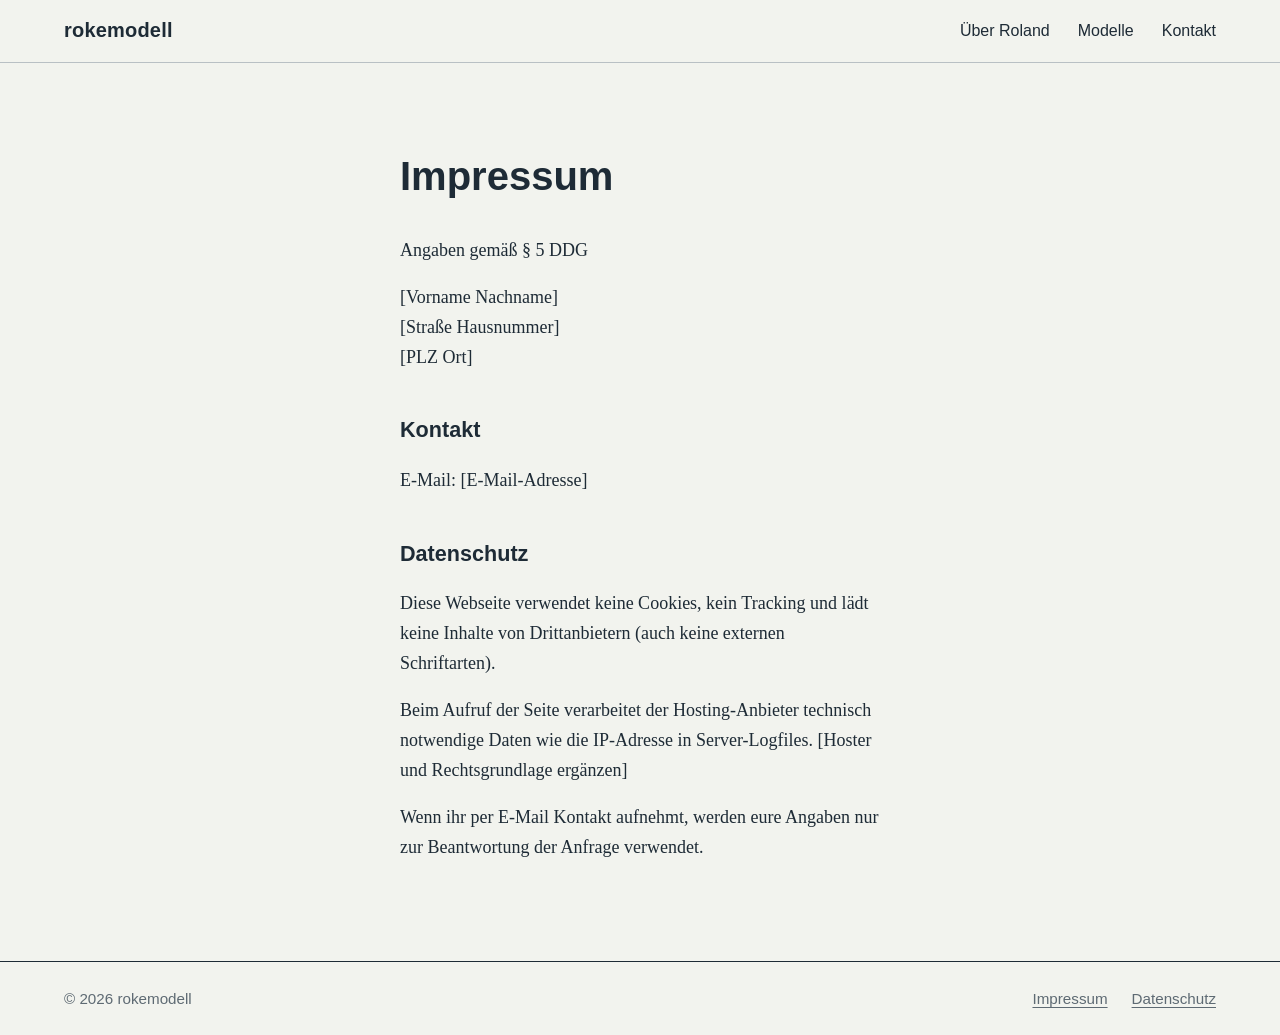
==== impressum.html @ 1d59c08f "Inhalte: Startseite mit Bauplan-Zeichnung, Über Roland, Modelle, Kontakt; Impressum/Datenschutz-Gerü" ====
<!DOCTYPE html>
<html lang="de" class="no-js">
<head>
  <meta charset="utf-8">
  <meta name="viewport" content="width=device-width, initial-scale=1">
  <title>Impressum und Datenschutz – rokemodell</title>
  <meta name="robots" content="noindex">
  <link rel="stylesheet" href="css/style.css">
  <script src="js/main.js" defer></script>
</head>
<body>

  <header class="kopf">
    <a class="wortmarke" href="index.html">rokemodell</a>
    <button class="menue-schalter" type="button" aria-expanded="false" aria-controls="navigation">Menü</button>
    <nav id="navigation" class="navigation" aria-label="Hauptnavigation">
      <a href="index.html#roland">Über Roland</a>
      <a href="index.html#modelle">Modelle</a>
      <a href="index.html#kontakt">Kontakt</a>
    </nav>
  </header>

  <main class="unterseite">
    <h1>Impressum</h1>
    <!-- TODO: Angaben nach § 5 DDG vollständig eintragen und rechtlich prüfen lassen -->
    <p>Angaben gemäß § 5 DDG</p>
    <p>
      [Vorname Nachname]<br>
      [Straße Hausnummer]<br>
      [PLZ Ort]
    </p>
    <h2>Kontakt</h2>
    <p>E-Mail: [E-Mail-Adresse]</p>

    <h2 id="datenschutz">Datenschutz</h2>
    <!-- TODO: Datenschutzerklärung an den tatsächlichen Hoster anpassen und prüfen lassen -->
    <p>Diese Webseite verwendet keine Cookies, kein Tracking und lädt keine Inhalte von Drittanbietern (auch keine externen Schriftarten).</p>
    <p>Beim Aufruf der Seite verarbeitet der Hosting-Anbieter technisch notwendige Daten wie die IP-Adresse in Server-Logfiles. [Hoster und Rechtsgrundlage ergänzen]</p>
    <p>Wenn ihr per E-Mail Kontakt aufnehmt, werden eure Angaben nur zur Beantwortung der Anfrage verwendet.</p>
  </main>

  <footer class="fuss">
    <p>© <span data-jahr>2026</span> rokemodell</p>
    <nav aria-label="Rechtliches">
      <a href="impressum.html">Impressum</a>
      <a href="impressum.html#datenschutz">Datenschutz</a>
    </nav>
  </footer>

</body>
</html>
---- css/style.css ----
/* rokemodell – Bauplan-Stil
   Farben: Planpapier, Tusche, Bleistift, Hilfslinie, Lichtpaus-Violett
   Schriften: nur Systemschriften, keine externen Dienste (DSGVO) */

:root {
  --papier: #f2f3ee;
  --tusche: #1e2b36;
  --bleistift: #5e6a73;
  --hilfslinie: #b9c0c4;
  --lichtpause: #3d3f8f;

  --schrift-technik: "Bahnschrift", "DIN Alternate", "D-DIN", "Arial Narrow", "Roboto Condensed", sans-serif;
  --schrift-text: "Charter", "Bitstream Charter", "Iowan Old Style", "Sitka Text", Cambria, Georgia, serif;

  --rand: clamp(1.25rem, 5vw, 4rem);
  --spalte: 38rem;
}

*, *::before, *::after { box-sizing: border-box; }

html { scroll-behavior: smooth; scroll-padding-top: 4.5rem; }

body {
  margin: 0;
  background: var(--papier);
  color: var(--tusche);
  font-family: var(--schrift-text);
  font-size: 1.125rem;
  line-height: 1.65;
}

a { color: var(--lichtpause); text-underline-offset: 0.2em; }
a:focus-visible, button:focus-visible {
  outline: 2px solid var(--lichtpause);
  outline-offset: 3px;
}

h1, h2, h3, .wortmarke, .navigation, .daten, figcaption, .knopf, .fuss, .menue-schalter {
  font-family: var(--schrift-technik);
}

/* Kopfzeile */
.kopf {
  position: sticky;
  top: 0;
  z-index: 10;
  display: flex;
  align-items: center;
  justify-content: space-between;
  gap: 1rem;
  padding: 0.9rem var(--rand);
  background: var(--papier);
  border-bottom: 1px solid var(--hilfslinie);
}
.wortmarke {
  color: var(--tusche);
  text-decoration: none;
  font-size: 1.25rem;
  font-weight: 700;
  letter-spacing: 0.01em;
}
.navigation { display: flex; gap: 1.75rem; }
.navigation a { color: var(--tusche); text-decoration: none; font-size: 1rem; }
.navigation a:hover { color: var(--lichtpause); text-decoration: underline; }
.menue-schalter {
  display: none;
  font: inherit;
  font-family: var(--schrift-technik);
  font-size: 1rem;
  background: none;
  color: var(--tusche);
  border: 1px solid var(--tusche);
  padding: 0.3rem 0.8rem;
  cursor: pointer;
}

/* Bauplan-Hero */
.plan {
  padding: clamp(2rem, 6vw, 5rem) var(--rand) clamp(3rem, 7vw, 6rem);
  background-image:
    linear-gradient(rgba(94, 106, 115, 0.14) 1px, transparent 1px),
    linear-gradient(90deg, rgba(94, 106, 115, 0.14) 1px, transparent 1px);
  background-size: 40px 40px;
  background-position: -1px -1px;
  background-color: var(--papier);
  border-bottom: 1px solid var(--hilfslinie);
}
.plan-zeichnung { margin: 0 auto; max-width: 72rem; }
.plan-zeichnung svg { display: block; width: 100%; height: auto; overflow: visible; }
.plan-zeichnung figcaption {
  margin-top: 0.5rem;
  text-align: right;
  font-size: 0.875rem;
  color: var(--bleistift);
}

.modell path, .modell ellipse, .modell line {
  fill: none;
  stroke: var(--tusche);
  stroke-width: 2;
  stroke-linejoin: round;
}
.modell .fein { stroke-width: 1; }
.mittellinie { stroke: var(--bleistift); stroke-width: 1; stroke-dasharray: 18 5 3 5; }
.masslinie line { stroke: var(--lichtpause); stroke-width: 1.25; }
.masslinie .pfeil { fill: var(--lichtpause); }
.masslinie text {
  fill: var(--lichtpause);
  font-family: var(--schrift-technik);
  font-size: 18px;
}

.plan-text { max-width: 72rem; margin: clamp(2rem, 5vw, 3.5rem) auto 0; }
.plan-text h1 {
  max-width: 22ch;
  margin: 0 0 1rem;
  font-size: clamp(2rem, 5.2vw, 4rem);
  font-weight: 600;
  line-height: 1.08;
  letter-spacing: -0.01em;
}
.plan-text p { max-width: var(--spalte); margin: 0; color: var(--bleistift); font-size: 1.2rem; }

/* Einmalige Zeichen-Animation beim Laden */
.js .zeichnen { stroke-dasharray: 1; stroke-dashoffset: 1; }
.js .mittellinie.zeichnen { stroke-dasharray: 18 5 3 5; stroke-dashoffset: 0; opacity: 0; }
.js .masslinie text, .js .masslinie .pfeil { opacity: 0; }
.js .plan.gezeichnet .zeichnen { animation: zeichnen 1.6s ease-in-out forwards; }
.js .plan.gezeichnet .masslinie .zeichnen { animation-delay: 1.4s; animation-duration: 0.8s; }
.js .plan.gezeichnet .mittellinie.zeichnen { animation: einblenden 0.6s ease 1.2s forwards; }
.js .plan.gezeichnet .masslinie text,
.js .plan.gezeichnet .masslinie .pfeil { animation: einblenden 0.5s ease 2.1s forwards; }

@keyframes zeichnen { to { stroke-dashoffset: 0; } }
@keyframes einblenden { to { opacity: 1; } }

@media (prefers-reduced-motion: reduce) {
  html { scroll-behavior: auto; }
  .js .zeichnen { stroke-dasharray: none; stroke-dashoffset: 0; }
  .js .mittellinie.zeichnen { stroke-dasharray: 18 5 3 5; opacity: 1; }
  .js .masslinie text, .js .masslinie .pfeil { opacity: 1; }
  .js .plan.gezeichnet * { animation: none !important; }
}

/* Abschnitte */
.abschnitt {
  display: grid;
  grid-template-columns: minmax(10rem, 1fr) minmax(0, 2.4fr);
  gap: 1rem clamp(2rem, 5vw, 5rem);
  max-width: 72rem;
  margin: 0 auto;
  padding: clamp(3rem, 8vw, 6rem) var(--rand);
  border-bottom: 1px solid var(--hilfslinie);
}
.abschnitt:last-of-type { border-bottom: 0; }
.abschnitt h2 {
  margin: 0;
  font-size: clamp(1.5rem, 2.6vw, 2rem);
  font-weight: 600;
  line-height: 1.2;
}
.fliesstext { max-width: var(--spalte); }
.fliesstext p:first-child { margin-top: 0; }

/* Modelle als Stückliste, nicht als Kacheln */
.modelle { row-gap: 0; }
.modelle h2 { grid-row: span 3; }
.modell-eintrag {
  grid-column: 2;
  padding: 1.75rem 0;
  border-top: 1px solid var(--tusche);
}
.modell-eintrag:first-of-type { padding-top: 0; border-top: 0; }
.modell-eintrag h3 { margin: 0 0 0.35rem; font-size: 1.5rem; font-weight: 600; }
.modell-eintrag > p { margin: 0 0 1rem; max-width: var(--spalte); }
.daten {
  display: grid;
  grid-template-columns: repeat(3, minmax(0, 1fr));
  gap: 0.75rem 1.5rem;
  margin: 0;
  font-size: 1rem;
}
.daten dt { color: var(--bleistift); font-size: 0.875rem; }
.daten dd { margin: 0; }
.daten .offen { color: var(--bleistift); font-style: italic; }

/* Kontakt */
.knopf {
  display: inline-block;
  padding: 0.7rem 1.3rem;
  background: var(--lichtpause);
  color: var(--papier);
  text-decoration: none;
  font-size: 1.05rem;
}
.knopf:hover { background: var(--tusche); }
.knopf[aria-disabled="true"] { background: var(--bleistift); cursor: default; }

/* Fußzeile */
.fuss {
  display: flex;
  flex-wrap: wrap;
  justify-content: space-between;
  gap: 1rem;
  padding: 1.5rem var(--rand);
  border-top: 1px solid var(--tusche);
  font-size: 0.95rem;
  color: var(--bleistift);
}
.fuss p { margin: 0; }
.fuss nav { display: flex; gap: 1.5rem; }
.fuss a { color: var(--bleistift); }

/* Unterseiten (Impressum) */
.unterseite { max-width: var(--spalte); margin: 0 auto; padding: clamp(2.5rem, 7vw, 5rem) var(--rand); }
.unterseite h1 { font-size: clamp(1.75rem, 4vw, 2.5rem); font-weight: 600; margin-top: 0; }
.unterseite h2 { font-size: 1.35rem; font-weight: 600; margin-top: 2.5rem; }

/* Mobil */
@media (max-width: 720px) {
  .menue-schalter { display: block; }
  .navigation {
    display: none;
    position: absolute;
    top: 100%;
    left: 0;
    right: 0;
    flex-direction: column;
    gap: 0;
    background: var(--papier);
    border-bottom: 1px solid var(--hilfslinie);
  }
  .navigation.offen { display: flex; }
  .navigation a { padding: 0.9rem var(--rand); border-top: 1px solid var(--hilfslinie); }
  .no-js .navigation { display: flex; position: static; }

  .abschnitt { grid-template-columns: 1fr; }
  .modelle h2 { grid-row: auto; margin-bottom: 1.5rem; }
  .modell-eintrag { grid-column: 1; }
  .daten { grid-template-columns: 1fr 1fr; }
  .masslinie text { font-size: 32px; }
}
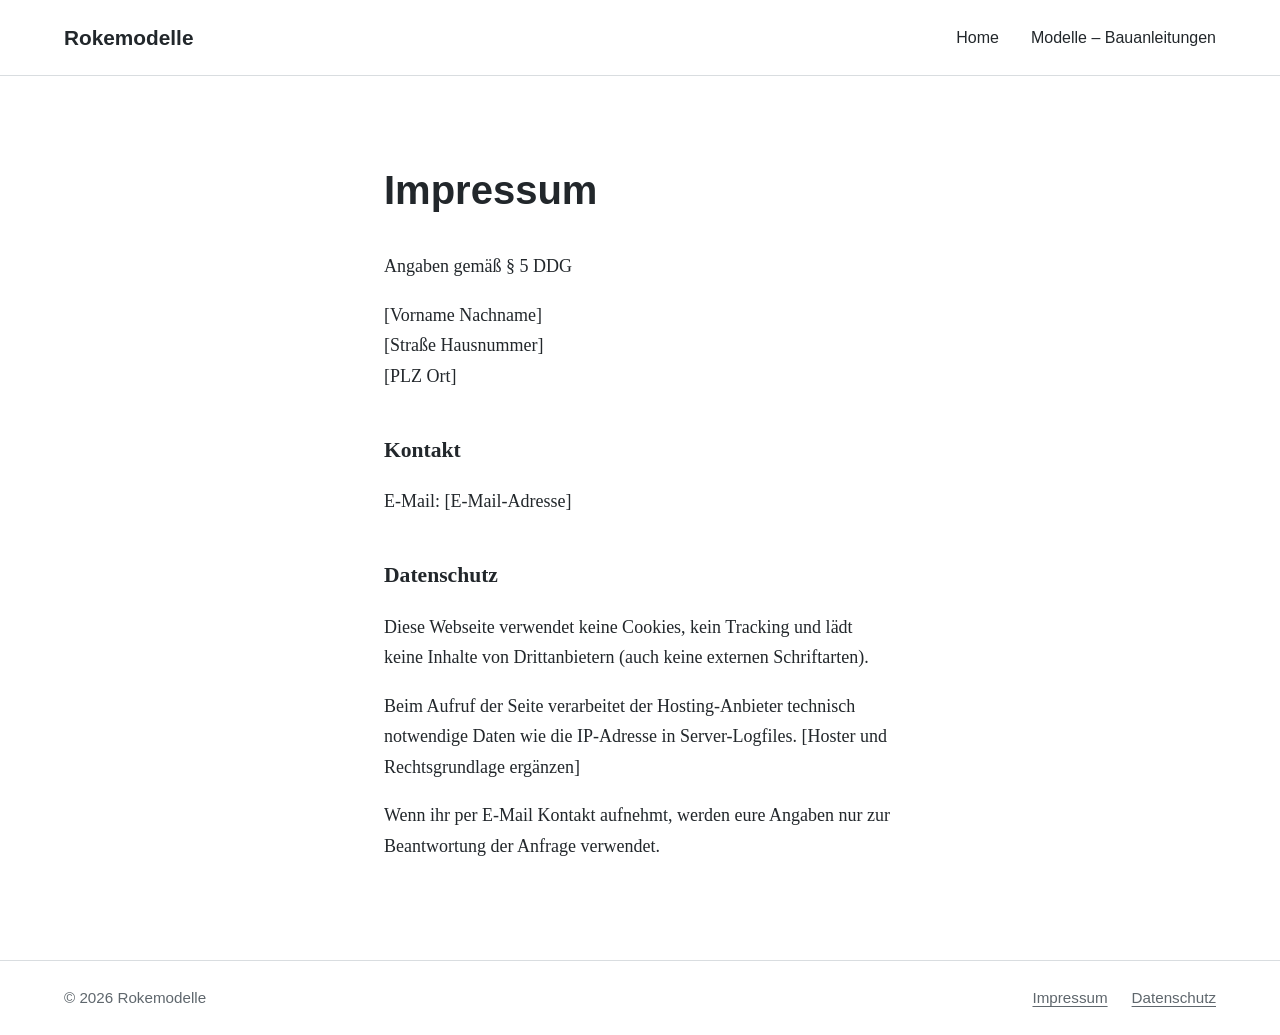
==== commit db1c79f8: "Startseite nach Vorlage rokemodell.de: Titelbild mit Roland Kern 1949–2023 und Brief von Claudi" ====
--- a/impressum.html
+++ b/impressum.html
@@ -3,24 +3,23 @@
 <head>
   <meta charset="utf-8">
   <meta name="viewport" content="width=device-width, initial-scale=1">
-  <title>Impressum und Datenschutz – rokemodell</title>
+  <title>Impressum und Datenschutz – Rokemodelle</title>
   <meta name="robots" content="noindex">
   <link rel="stylesheet" href="css/style.css">
   <script src="js/main.js" defer></script>
 </head>
-<body>
+<body class="unterseite">
 
   <header class="kopf">
-    <a class="wortmarke" href="index.html">rokemodell</a>
+    <a class="wortmarke" href="index.html">Rokemodelle</a>
     <button class="menue-schalter" type="button" aria-expanded="false" aria-controls="navigation">Menü</button>
     <nav id="navigation" class="navigation" aria-label="Hauptnavigation">
-      <a href="index.html#roland">Über Roland</a>
-      <a href="index.html#modelle">Modelle</a>
-      <a href="index.html#kontakt">Kontakt</a>
+      <a href="index.html">Home</a>
+      <a href="#">Modelle – Bauanleitungen</a>
     </nav>
   </header>
 
-  <main class="unterseite">
+  <main class="inhalt">
     <h1>Impressum</h1>
     <!-- TODO: Angaben nach § 5 DDG vollständig eintragen und rechtlich prüfen lassen -->
     <p>Angaben gemäß § 5 DDG</p>
@@ -40,7 +39,7 @@
   </main>
 
   <footer class="fuss">
-    <p>© <span data-jahr>2026</span> rokemodell</p>
+    <p>© <span data-jahr>2026</span> Rokemodelle</p>
     <nav aria-label="Rechtliches">
       <a href="impressum.html">Impressum</a>
       <a href="impressum.html#datenschutz">Datenschutz</a>
--- a/css/style.css
+++ b/css/style.css
@@ -1,242 +1,127 @@
-/* rokemodell – Bauplan-Stil
-   Farben: Planpapier, Tusche, Bleistift, Hilfslinie, Lichtpaus-Violett
-   Schriften: nur Systemschriften, keine externen Dienste (DSGVO) */
+/* Rokemodelle – Startseite
+   Nur Systemschriften, keine externen Dienste (DSGVO) */
 
 :root {
-  --papier: #f2f3ee;
-  --tusche: #1e2b36;
-  --bleistift: #5e6a73;
-  --hilfslinie: #b9c0c4;
-  --lichtpause: #3d3f8f;
+  --papier: #ffffff;
+  --text: #22272b;
+  --grau: #5f676d;
+  --linie: #d9dde0;
+  --akzent: #1f5f8b;
+  --nacht: #0e1a24;
 
-  --schrift-technik: "Bahnschrift", "DIN Alternate", "D-DIN", "Arial Narrow", "Roboto Condensed", sans-serif;
+  --schrift-titel: "Bahnschrift", "Segoe UI", "Helvetica Neue", Arial, sans-serif;
   --schrift-text: "Charter", "Bitstream Charter", "Iowan Old Style", "Sitka Text", Cambria, Georgia, serif;
 
   --rand: clamp(1.25rem, 5vw, 4rem);
-  --spalte: 38rem;
+  --spalte: 40rem;
 }
 
 *, *::before, *::after { box-sizing: border-box; }
 
-html { scroll-behavior: smooth; scroll-padding-top: 4.5rem; }
-
 body {
   margin: 0;
   background: var(--papier);
-  color: var(--tusche);
+  color: var(--text);
   font-family: var(--schrift-text);
   font-size: 1.125rem;
-  line-height: 1.65;
+  line-height: 1.7;
 }
 
-a { color: var(--lichtpause); text-underline-offset: 0.2em; }
-a:focus-visible, button:focus-visible {
-  outline: 2px solid var(--lichtpause);
-  outline-offset: 3px;
-}
+a { color: var(--akzent); text-underline-offset: 0.2em; }
+a:focus-visible, button:focus-visible { outline: 2px solid var(--akzent); outline-offset: 3px; }
 
-h1, h2, h3, .wortmarke, .navigation, .daten, figcaption, .knopf, .fuss, .menue-schalter {
-  font-family: var(--schrift-technik);
-}
+h1, .wortmarke, .navigation, .menue-schalter, .fuss, .lebensdaten { font-family: var(--schrift-titel); }
 
-/* Kopfzeile */
+/* Kopfzeile liegt über dem Titelbild */
 .kopf {
-  position: sticky;
-  top: 0;
+  position: absolute;
+  top: 0; left: 0; right: 0;
   z-index: 10;
   display: flex;
   align-items: center;
   justify-content: space-between;
   gap: 1rem;
-  padding: 0.9rem var(--rand);
-  background: var(--papier);
-  border-bottom: 1px solid var(--hilfslinie);
+  padding: 1.25rem var(--rand);
+  color: #fff;
 }
-.wortmarke {
-  color: var(--tusche);
-  text-decoration: none;
-  font-size: 1.25rem;
-  font-weight: 700;
-  letter-spacing: 0.01em;
-}
-.navigation { display: flex; gap: 1.75rem; }
-.navigation a { color: var(--tusche); text-decoration: none; font-size: 1rem; }
-.navigation a:hover { color: var(--lichtpause); text-decoration: underline; }
+.wortmarke { color: #fff; text-decoration: none; font-size: 1.3rem; font-weight: 600; }
+.navigation { display: flex; gap: 2rem; }
+.navigation a { color: #fff; text-decoration: none; font-size: 1rem; }
+.navigation a:hover, .navigation a[aria-current="page"] { text-decoration: underline; text-underline-offset: 0.35em; }
 .menue-schalter {
   display: none;
-  font: inherit;
-  font-family: var(--schrift-technik);
-  font-size: 1rem;
-  background: none;
-  color: var(--tusche);
-  border: 1px solid var(--tusche);
-  padding: 0.3rem 0.8rem;
-  cursor: pointer;
+  font: inherit; font-family: var(--schrift-titel); font-size: 1rem;
+  background: none; color: #fff;
+  border: 1px solid rgba(255,255,255,0.8);
+  padding: 0.3rem 0.8rem; cursor: pointer;
 }
 
-/* Bauplan-Hero */
-.plan {
-  padding: clamp(2rem, 6vw, 5rem) var(--rand) clamp(3rem, 7vw, 6rem);
+/* Titelbild */
+.titelbild {
+  position: relative;
+  display: flex;
+  align-items: flex-end;
+  min-height: min(88vh, 52rem);
+  padding: 8rem var(--rand) clamp(3rem, 8vh, 6rem);
+  background-color: var(--nacht);
   background-image:
-    linear-gradient(rgba(94, 106, 115, 0.14) 1px, transparent 1px),
-    linear-gradient(90deg, rgba(94, 106, 115, 0.14) 1px, transparent 1px);
-  background-size: 40px 40px;
-  background-position: -1px -1px;
-  background-color: var(--papier);
-  border-bottom: 1px solid var(--hilfslinie);
+    linear-gradient(to bottom, rgba(14,26,36,0.55) 0%, rgba(14,26,36,0.1) 35%, rgba(14,26,36,0.65) 100%),
+    url("../img/hintergrund.jpg");
+  background-size: cover;
+  background-position: center;
+  color: #fff;
 }
-.plan-zeichnung { margin: 0 auto; max-width: 72rem; }
-.plan-zeichnung svg { display: block; width: 100%; height: auto; overflow: visible; }
-.plan-zeichnung figcaption {
-  margin-top: 0.5rem;
-  text-align: right;
-  font-size: 0.875rem;
-  color: var(--bleistift);
-}
-
-.modell path, .modell ellipse, .modell line {
-  fill: none;
-  stroke: var(--tusche);
-  stroke-width: 2;
-  stroke-linejoin: round;
-}
-.modell .fein { stroke-width: 1; }
-.mittellinie { stroke: var(--bleistift); stroke-width: 1; stroke-dasharray: 18 5 3 5; }
-.masslinie line { stroke: var(--lichtpause); stroke-width: 1.25; }
-.masslinie .pfeil { fill: var(--lichtpause); }
-.masslinie text {
-  fill: var(--lichtpause);
-  font-family: var(--schrift-technik);
-  font-size: 18px;
-}
-
-.plan-text { max-width: 72rem; margin: clamp(2rem, 5vw, 3.5rem) auto 0; }
-.plan-text h1 {
-  max-width: 22ch;
-  margin: 0 0 1rem;
-  font-size: clamp(2rem, 5.2vw, 4rem);
+.titelbild-text { width: 100%; max-width: 72rem; margin: 0 auto; }
+.titelbild h1 {
+  margin: 0;
+  font-size: clamp(2.75rem, 8vw, 6rem);
   font-weight: 600;
-  line-height: 1.08;
+  line-height: 1;
   letter-spacing: -0.01em;
 }
-.plan-text p { max-width: var(--spalte); margin: 0; color: var(--bleistift); font-size: 1.2rem; }
+.lebensdaten { margin: 0.75rem 0 0; font-size: clamp(1.25rem, 2.5vw, 1.75rem); opacity: 0.9; }
 
-/* Einmalige Zeichen-Animation beim Laden */
-.js .zeichnen { stroke-dasharray: 1; stroke-dashoffset: 1; }
-.js .mittellinie.zeichnen { stroke-dasharray: 18 5 3 5; stroke-dashoffset: 0; opacity: 0; }
-.js .masslinie text, .js .masslinie .pfeil { opacity: 0; }
-.js .plan.gezeichnet .zeichnen { animation: zeichnen 1.6s ease-in-out forwards; }
-.js .plan.gezeichnet .masslinie .zeichnen { animation-delay: 1.4s; animation-duration: 0.8s; }
-.js .plan.gezeichnet .mittellinie.zeichnen { animation: einblenden 0.6s ease 1.2s forwards; }
-.js .plan.gezeichnet .masslinie text,
-.js .plan.gezeichnet .masslinie .pfeil { animation: einblenden 0.5s ease 2.1s forwards; }
-
-@keyframes zeichnen { to { stroke-dashoffset: 0; } }
-@keyframes einblenden { to { opacity: 1; } }
-
-@media (prefers-reduced-motion: reduce) {
-  html { scroll-behavior: auto; }
-  .js .zeichnen { stroke-dasharray: none; stroke-dashoffset: 0; }
-  .js .mittellinie.zeichnen { stroke-dasharray: 18 5 3 5; opacity: 1; }
-  .js .masslinie text, .js .masslinie .pfeil { opacity: 1; }
-  .js .plan.gezeichnet * { animation: none !important; }
-}
-
-/* Abschnitte */
-.abschnitt {
-  display: grid;
-  grid-template-columns: minmax(10rem, 1fr) minmax(0, 2.4fr);
-  gap: 1rem clamp(2rem, 5vw, 5rem);
-  max-width: 72rem;
+/* Brief */
+.brief {
+  max-width: var(--spalte);
   margin: 0 auto;
   padding: clamp(3rem, 8vw, 6rem) var(--rand);
-  border-bottom: 1px solid var(--hilfslinie);
 }
-.abschnitt:last-of-type { border-bottom: 0; }
-.abschnitt h2 {
-  margin: 0;
-  font-size: clamp(1.5rem, 2.6vw, 2rem);
-  font-weight: 600;
-  line-height: 1.2;
-}
-.fliesstext { max-width: var(--spalte); }
-.fliesstext p:first-child { margin-top: 0; }
-
-/* Modelle als Stückliste, nicht als Kacheln */
-.modelle { row-gap: 0; }
-.modelle h2 { grid-row: span 3; }
-.modell-eintrag {
-  grid-column: 2;
-  padding: 1.75rem 0;
-  border-top: 1px solid var(--tusche);
-}
-.modell-eintrag:first-of-type { padding-top: 0; border-top: 0; }
-.modell-eintrag h3 { margin: 0 0 0.35rem; font-size: 1.5rem; font-weight: 600; }
-.modell-eintrag > p { margin: 0 0 1rem; max-width: var(--spalte); }
-.daten {
-  display: grid;
-  grid-template-columns: repeat(3, minmax(0, 1fr));
-  gap: 0.75rem 1.5rem;
-  margin: 0;
-  font-size: 1rem;
-}
-.daten dt { color: var(--bleistift); font-size: 0.875rem; }
-.daten dd { margin: 0; }
-.daten .offen { color: var(--bleistift); font-style: italic; }
-
-/* Kontakt */
-.knopf {
-  display: inline-block;
-  padding: 0.7rem 1.3rem;
-  background: var(--lichtpause);
-  color: var(--papier);
-  text-decoration: none;
-  font-size: 1.05rem;
-}
-.knopf:hover { background: var(--tusche); }
-.knopf[aria-disabled="true"] { background: var(--bleistift); cursor: default; }
+.brief p { margin: 0 0 1.25em; }
+.brief .anrede { font-size: 1.3rem; }
+.gruss { margin-top: 2.5rem !important; }
+.unterschrift { display: inline-block; margin-top: 0.4rem; font-size: 1.6rem; font-style: italic; }
 
 /* Fußzeile */
 .fuss {
-  display: flex;
-  flex-wrap: wrap;
-  justify-content: space-between;
-  gap: 1rem;
+  display: flex; flex-wrap: wrap; justify-content: space-between; gap: 1rem;
   padding: 1.5rem var(--rand);
-  border-top: 1px solid var(--tusche);
-  font-size: 0.95rem;
-  color: var(--bleistift);
+  border-top: 1px solid var(--linie);
+  font-size: 0.95rem; color: var(--grau);
 }
 .fuss p { margin: 0; }
 .fuss nav { display: flex; gap: 1.5rem; }
-.fuss a { color: var(--bleistift); }
+.fuss a { color: var(--grau); }
 
 /* Unterseiten (Impressum) */
-.unterseite { max-width: var(--spalte); margin: 0 auto; padding: clamp(2.5rem, 7vw, 5rem) var(--rand); }
-.unterseite h1 { font-size: clamp(1.75rem, 4vw, 2.5rem); font-weight: 600; margin-top: 0; }
-.unterseite h2 { font-size: 1.35rem; font-weight: 600; margin-top: 2.5rem; }
+.unterseite .kopf { position: relative; color: var(--text); border-bottom: 1px solid var(--linie); }
+.unterseite .wortmarke, .unterseite .navigation a { color: var(--text); }
+.unterseite .menue-schalter { color: var(--text); border-color: var(--text); }
+.inhalt { max-width: var(--spalte); margin: 0 auto; padding: clamp(2.5rem, 7vw, 5rem) var(--rand); }
+.inhalt h1 { font-size: clamp(1.75rem, 4vw, 2.5rem); font-weight: 600; margin-top: 0; }
+.inhalt h2 { font-size: 1.35rem; margin-top: 2.5rem; }
 
 /* Mobil */
 @media (max-width: 720px) {
   .menue-schalter { display: block; }
   .navigation {
     display: none;
-    position: absolute;
-    top: 100%;
-    left: 0;
-    right: 0;
-    flex-direction: column;
-    gap: 0;
-    background: var(--papier);
-    border-bottom: 1px solid var(--hilfslinie);
+    position: absolute; top: 100%; left: 0; right: 0;
+    flex-direction: column; gap: 0;
+    background: var(--nacht);
   }
   .navigation.offen { display: flex; }
-  .navigation a { padding: 0.9rem var(--rand); border-top: 1px solid var(--hilfslinie); }
-  .no-js .navigation { display: flex; position: static; }
-
-  .abschnitt { grid-template-columns: 1fr; }
-  .modelle h2 { grid-row: auto; margin-bottom: 1.5rem; }
-  .modell-eintrag { grid-column: 1; }
-  .daten { grid-template-columns: 1fr 1fr; }
-  .masslinie text { font-size: 32px; }
+  .navigation a { padding: 0.9rem var(--rand); border-top: 1px solid rgba(255,255,255,0.15); color: #fff !important; }
+  .no-js .navigation { display: flex; position: static; background: none; }
+  .titelbild { min-height: 70vh; }
 }
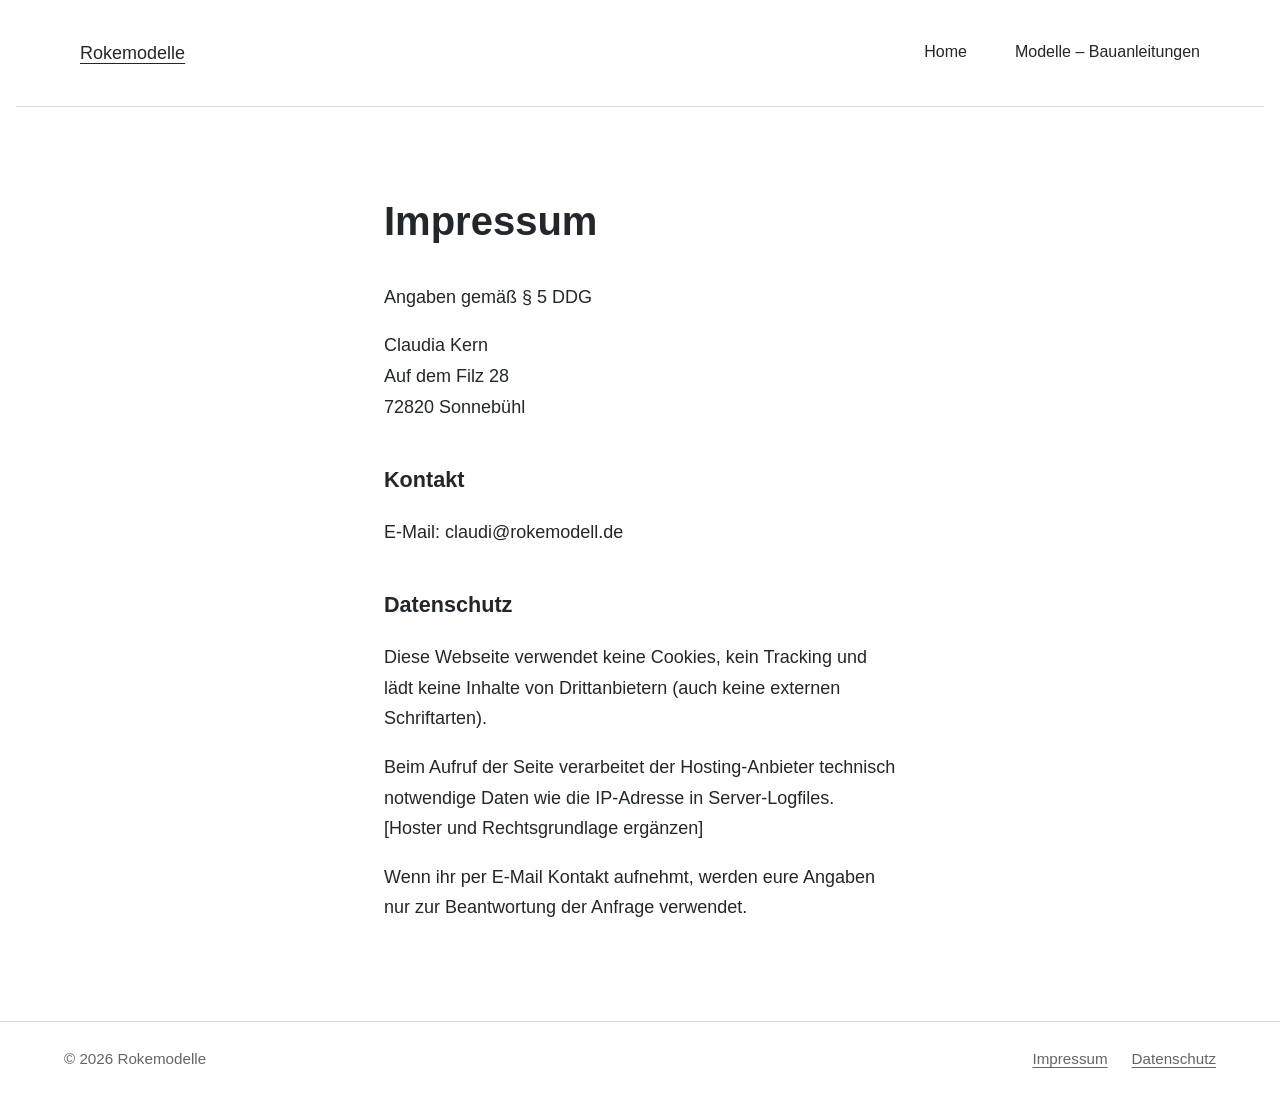
==== commit 64673560: "Update contact information in impressum.html" ====
--- a/impressum.html
+++ b/impressum.html
@@ -24,12 +24,12 @@
     <!-- TODO: Angaben nach § 5 DDG vollständig eintragen und rechtlich prüfen lassen -->
     <p>Angaben gemäß § 5 DDG</p>
     <p>
-      [Vorname Nachname]<br>
-      [Straße Hausnummer]<br>
-      [PLZ Ort]
+      Claudia Kern<br>
+      Auf dem Filz 28<br>
+      72820 Sonnebühl
     </p>
     <h2>Kontakt</h2>
-    <p>E-Mail: [E-Mail-Adresse]</p>
+    <p>E-Mail: claudi@rokemodell.de</p>
 
     <h2 id="datenschutz">Datenschutz</h2>
     <!-- TODO: Datenschutzerklärung an den tatsächlichen Hoster anpassen und prüfen lassen -->
--- a/css/style.css
+++ b/css/style.css
@@ -7,10 +7,12 @@
   --grau: #5f676d;
   --linie: #d9dde0;
   --akzent: #1f5f8b;
+  --link-hell: #4a8df0;
   --nacht: #0e1a24;
 
-  --schrift-titel: "Bahnschrift", "Segoe UI", "Helvetica Neue", Arial, sans-serif;
-  --schrift-text: "Charter", "Bitstream Charter", "Iowan Old Style", "Sitka Text", Cambria, Georgia, serif;
+  /* Vorlage nutzt Mulish; ohne externe Dienste greifen ähnliche Systemschriften */
+  --schrift-titel: "Mulish", "Nunito Sans", "Segoe UI", "Helvetica Neue", Arial, sans-serif;
+  --schrift-text: var(--schrift-titel);
 
   --rand: clamp(1.25rem, 5vw, 4rem);
   --spalte: 40rem;
@@ -41,13 +43,23 @@
   align-items: center;
   justify-content: space-between;
   gap: 1rem;
-  padding: 1.25rem var(--rand);
+  max-width: 78rem;
+  margin: 0 auto;
+  padding: 1.9rem var(--rand);
   color: #fff;
 }
-.wortmarke { color: #fff; text-decoration: none; font-size: 1.3rem; font-weight: 600; }
-.navigation { display: flex; gap: 2rem; }
-.navigation a { color: #fff; text-decoration: none; font-size: 1rem; }
-.navigation a:hover, .navigation a[aria-current="page"] { text-decoration: underline; text-underline-offset: 0.35em; }
+.wortmarke { display: block; line-height: 0; }
+.wortmarke img { display: block; width: clamp(150px, 12vw, 200px); height: auto; }
+.navigation { display: flex; gap: 3rem; }
+.navigation a {
+  color: rgba(255,255,255,0.88);
+  text-decoration: none;
+  font-size: 1rem;
+  padding: 0.5rem 0;
+  border-bottom: 2px solid transparent;
+}
+.navigation a:hover { color: #fff; }
+.navigation a[aria-current="page"] { color: #fff; border-bottom-color: #fff; }
 .menue-schalter {
   display: none;
   font: inherit; font-family: var(--schrift-titel); font-size: 1rem;
@@ -56,41 +68,31 @@
   padding: 0.3rem 0.8rem; cursor: pointer;
 }
 
-/* Titelbild */
+/* Titelbild mit Brief */
 .titelbild {
-  position: relative;
-  display: flex;
-  align-items: flex-end;
-  min-height: min(88vh, 52rem);
-  padding: 8rem var(--rand) clamp(3rem, 8vh, 6rem);
+  padding: clamp(10rem, 38vh, 22rem) var(--rand) clamp(4rem, 10vh, 7rem);
   background-color: var(--nacht);
   background-image:
-    linear-gradient(to bottom, rgba(14,26,36,0.55) 0%, rgba(14,26,36,0.1) 35%, rgba(14,26,36,0.65) 100%),
+    linear-gradient(rgba(20, 22, 28, 0.55), rgba(20, 22, 28, 0.55)),
     url("../img/hintergrund.jpg");
   background-size: cover;
-  background-position: center;
+  background-position: center top;
+  background-attachment: fixed;
   color: #fff;
 }
-.titelbild-text { width: 100%; max-width: 72rem; margin: 0 auto; }
+.spalte { max-width: 52rem; margin: 0 auto; }
 .titelbild h1 {
   margin: 0;
-  font-size: clamp(2.75rem, 8vw, 6rem);
-  font-weight: 600;
-  line-height: 1;
-  letter-spacing: -0.01em;
+  font-size: clamp(2.25rem, 3.2vw, 3rem);
+  font-weight: 700;
+  line-height: 1.15;
 }
-.lebensdaten { margin: 0.75rem 0 0; font-size: clamp(1.25rem, 2.5vw, 1.75rem); opacity: 0.9; }
-
-/* Brief */
-.brief {
-  max-width: var(--spalte);
-  margin: 0 auto;
-  padding: clamp(3rem, 8vw, 6rem) var(--rand);
-}
-.brief p { margin: 0 0 1.25em; }
-.brief .anrede { font-size: 1.3rem; }
-.gruss { margin-top: 2.5rem !important; }
-.unterschrift { display: inline-block; margin-top: 0.4rem; font-size: 1.6rem; font-style: italic; }
+.lebensdaten { margin: 0 0 2rem; font-size: 1rem; opacity: 0.9; }
+.titelbild p { margin: 0 0 1.5em; font-size: 1.2rem; line-height: 1.55; }
+.titelbild a { color: var(--link-hell); text-decoration: none; }
+.titelbild a:hover { text-decoration: underline; }
+.titelbild strong { font-weight: 700; }
+.titelbild .gruss { margin: 0; }
 
 /* Fußzeile */
 .fuss {
@@ -123,5 +125,6 @@
   .navigation.offen { display: flex; }
   .navigation a { padding: 0.9rem var(--rand); border-top: 1px solid rgba(255,255,255,0.15); color: #fff !important; }
   .no-js .navigation { display: flex; position: static; background: none; }
-  .titelbild { min-height: 70vh; }
+  .titelbild { background-attachment: scroll; padding-top: 9rem; }
+  .titelbild p { font-size: 1.075rem; }
 }
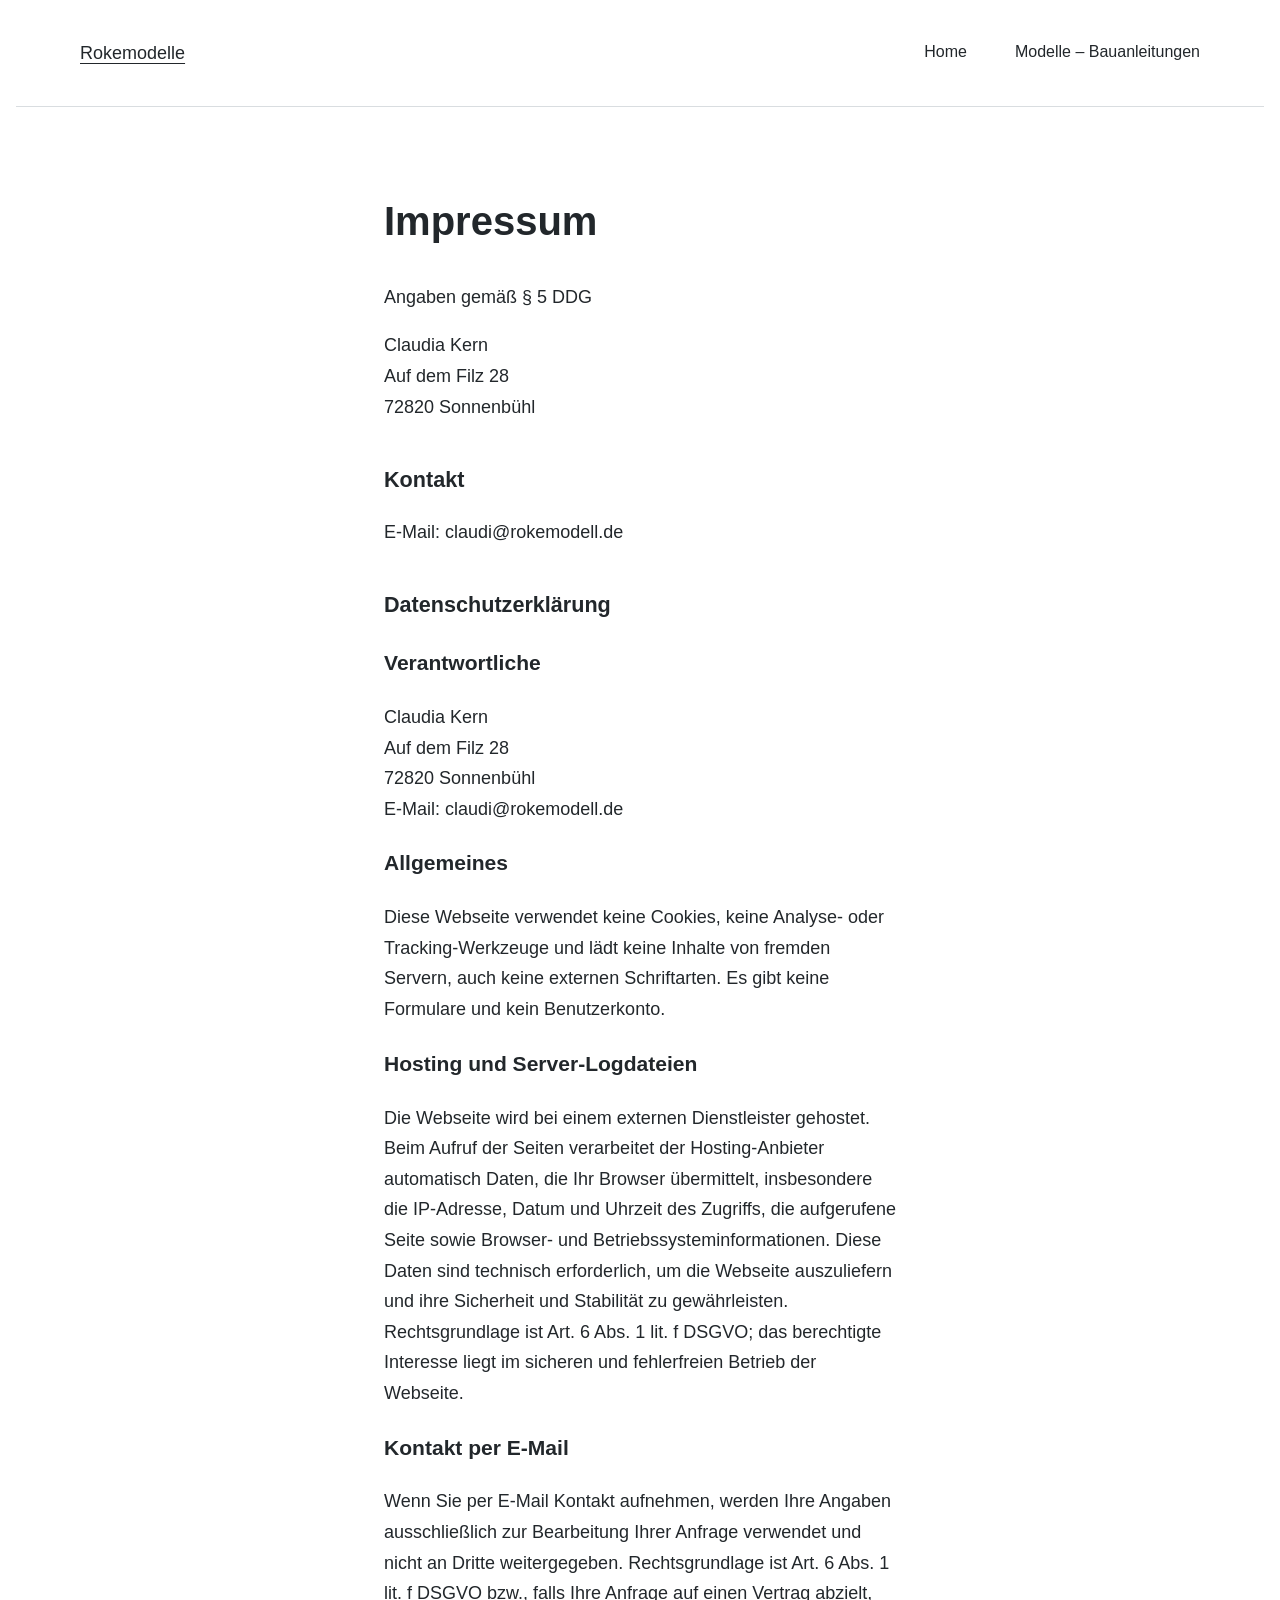
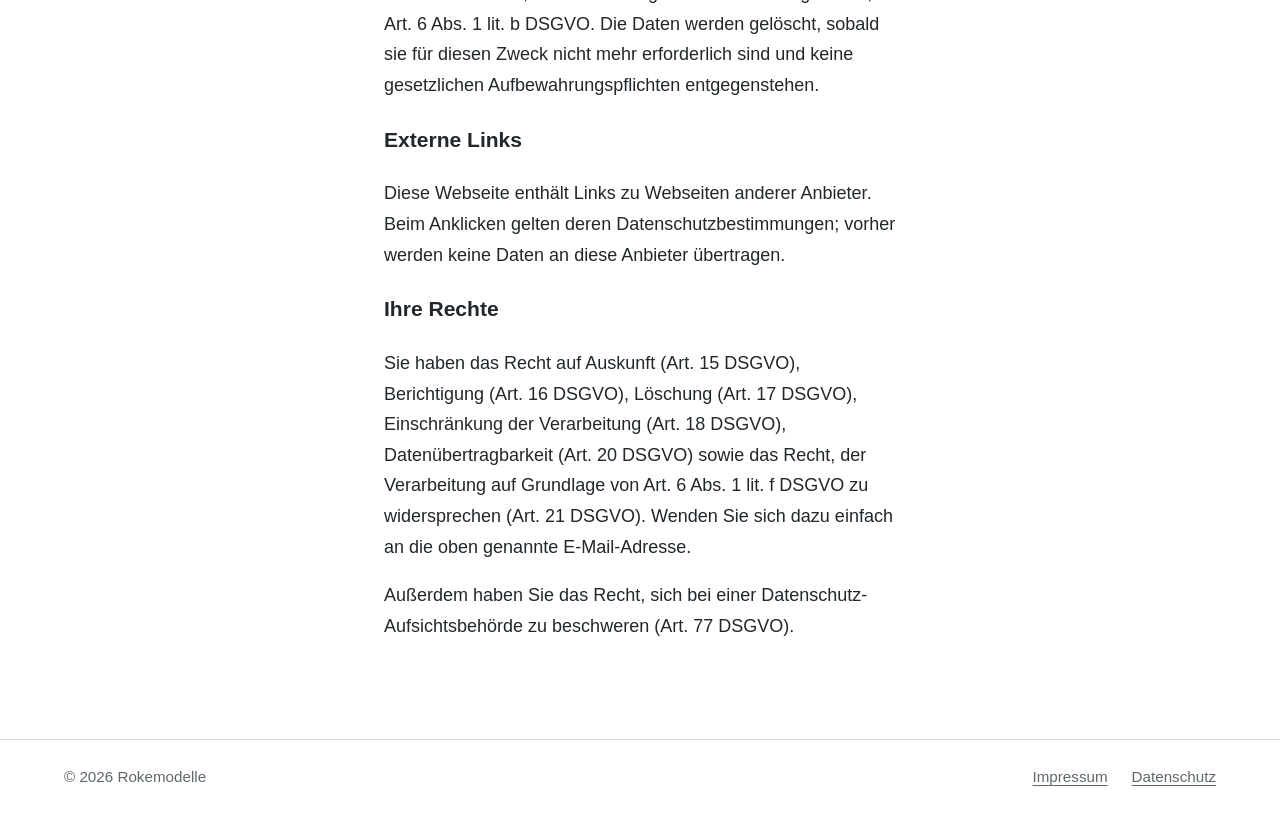
==== commit 89f5ac83: "Datenschutzerklärung vervollständigt, Ortsname Sonnenbühl korrigiert" ====
--- a/impressum.html
+++ b/impressum.html
@@ -21,21 +21,40 @@
 
   <main class="inhalt">
     <h1>Impressum</h1>
-    <!-- TODO: Angaben nach § 5 DDG vollständig eintragen und rechtlich prüfen lassen -->
     <p>Angaben gemäß § 5 DDG</p>
     <p>
       Claudia Kern<br>
       Auf dem Filz 28<br>
-      72820 Sonnebühl
+      72820 Sonnenbühl
     </p>
     <h2>Kontakt</h2>
     <p>E-Mail: claudi@rokemodell.de</p>
 
-    <h2 id="datenschutz">Datenschutz</h2>
-    <!-- TODO: Datenschutzerklärung an den tatsächlichen Hoster anpassen und prüfen lassen -->
-    <p>Diese Webseite verwendet keine Cookies, kein Tracking und lädt keine Inhalte von Drittanbietern (auch keine externen Schriftarten).</p>
-    <p>Beim Aufruf der Seite verarbeitet der Hosting-Anbieter technisch notwendige Daten wie die IP-Adresse in Server-Logfiles. [Hoster und Rechtsgrundlage ergänzen]</p>
-    <p>Wenn ihr per E-Mail Kontakt aufnehmt, werden eure Angaben nur zur Beantwortung der Anfrage verwendet.</p>
+    <h2 id="datenschutz">Datenschutzerklärung</h2>
+
+    <h3>Verantwortliche</h3>
+    <p>
+      Claudia Kern<br>
+      Auf dem Filz 28<br>
+      72820 Sonnenbühl<br>
+      E-Mail: claudi@rokemodell.de
+    </p>
+
+    <h3>Allgemeines</h3>
+    <p>Diese Webseite verwendet keine Cookies, keine Analyse- oder Tracking-Werkzeuge und lädt keine Inhalte von fremden Servern, auch keine externen Schriftarten. Es gibt keine Formulare und kein Benutzerkonto.</p>
+
+    <h3>Hosting und Server-Logdateien</h3>
+    <p>Die Webseite wird bei einem externen Dienstleister gehostet. Beim Aufruf der Seiten verarbeitet der Hosting-Anbieter automatisch Daten, die Ihr Browser übermittelt, insbesondere die IP-Adresse, Datum und Uhrzeit des Zugriffs, die aufgerufene Seite sowie Browser- und Betriebssysteminformationen. Diese Daten sind technisch erforderlich, um die Webseite auszuliefern und ihre Sicherheit und Stabilität zu gewährleisten. Rechtsgrundlage ist Art. 6 Abs. 1 lit. f DSGVO; das berechtigte Interesse liegt im sicheren und fehlerfreien Betrieb der Webseite.</p>
+
+    <h3>Kontakt per E-Mail</h3>
+    <p>Wenn Sie per E-Mail Kontakt aufnehmen, werden Ihre Angaben ausschließlich zur Bearbeitung Ihrer Anfrage verwendet und nicht an Dritte weitergegeben. Rechtsgrundlage ist Art. 6 Abs. 1 lit. f DSGVO bzw., falls Ihre Anfrage auf einen Vertrag abzielt, Art. 6 Abs. 1 lit. b DSGVO. Die Daten werden gelöscht, sobald sie für diesen Zweck nicht mehr erforderlich sind und keine gesetzlichen Aufbewahrungspflichten entgegenstehen.</p>
+
+    <h3>Externe Links</h3>
+    <p>Diese Webseite enthält Links zu Webseiten anderer Anbieter. Beim Anklicken gelten deren Datenschutzbestimmungen; vorher werden keine Daten an diese Anbieter übertragen.</p>
+
+    <h3>Ihre Rechte</h3>
+    <p>Sie haben das Recht auf Auskunft (Art. 15 DSGVO), Berichtigung (Art. 16 DSGVO), Löschung (Art. 17 DSGVO), Einschränkung der Verarbeitung (Art. 18 DSGVO), Datenübertragbarkeit (Art. 20 DSGVO) sowie das Recht, der Verarbeitung auf Grundlage von Art. 6 Abs. 1 lit. f DSGVO zu widersprechen (Art. 21 DSGVO). Wenden Sie sich dazu einfach an die oben genannte E-Mail-Adresse.</p>
+    <p>Außerdem haben Sie das Recht, sich bei einer Datenschutz-Aufsichtsbehörde zu beschweren (Art. 77 DSGVO).</p>
   </main>
 
   <footer class="fuss">
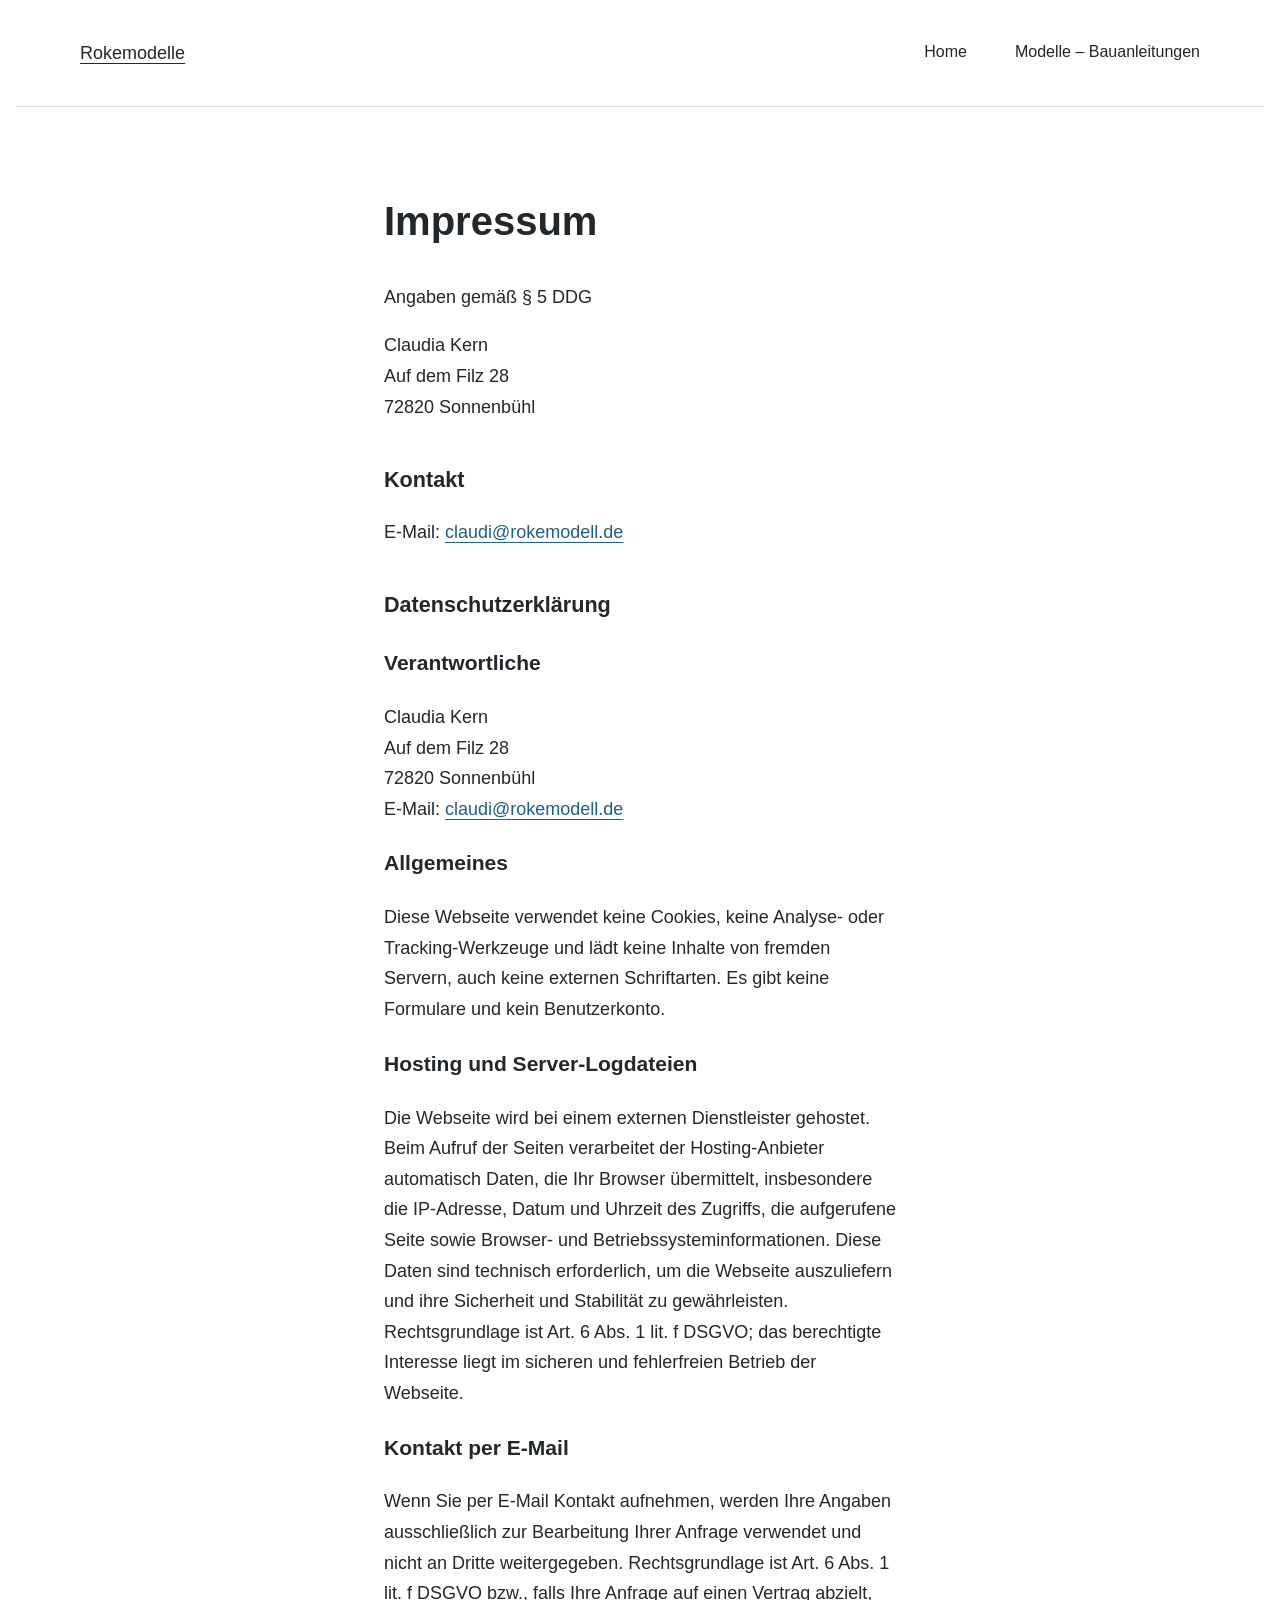
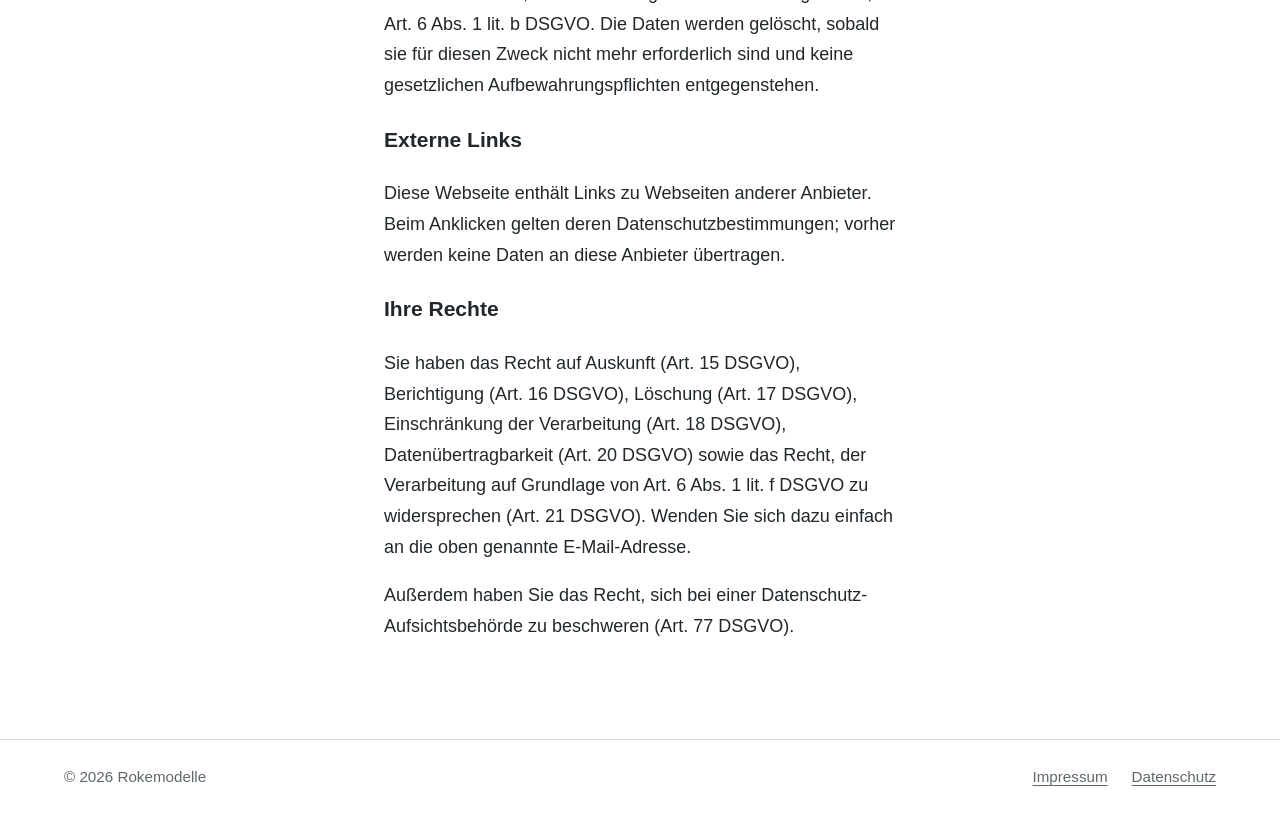
==== commit c8a81e4d: "E-Mail-Adresse verschlüsselt, Kommentare entfernt" ====
--- a/impressum.html
+++ b/impressum.html
@@ -28,7 +28,7 @@
       72820 Sonnenbühl
     </p>
     <h2>Kontakt</h2>
-    <p>E-Mail: claudi@rokemodell.de</p>
+    <p>E-Mail: <a class="mail" data-m="ZWQubGxlZG9tZWtvckBpZHVhbGM=" href="#">claudi (at) rokemodell (Punkt) de</a></p>
 
     <h2 id="datenschutz">Datenschutzerklärung</h2>
 
@@ -37,7 +37,7 @@
       Claudia Kern<br>
       Auf dem Filz 28<br>
       72820 Sonnenbühl<br>
-      E-Mail: claudi@rokemodell.de
+      E-Mail: <a class="mail" data-m="ZWQubGxlZG9tZWtvckBpZHVhbGM=" href="#">claudi (at) rokemodell (Punkt) de</a>
     </p>
 
     <h3>Allgemeines</h3>
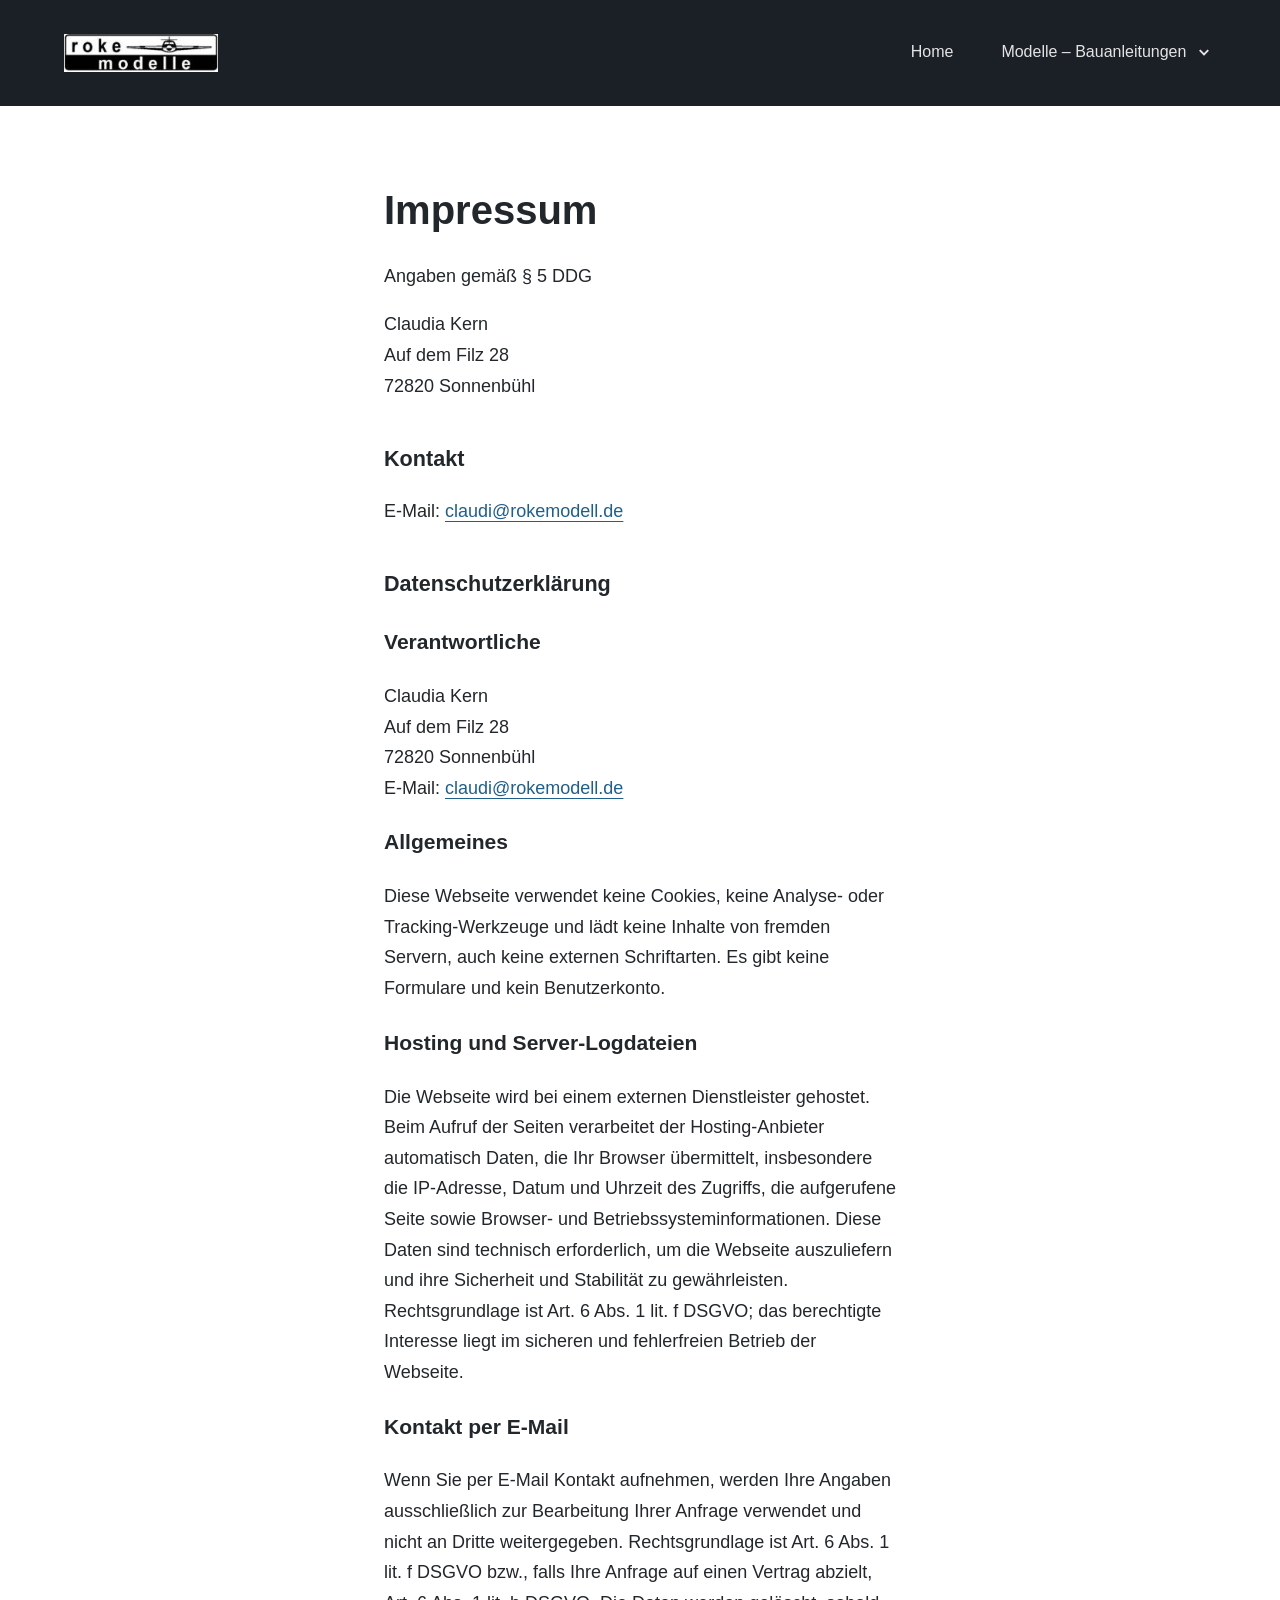
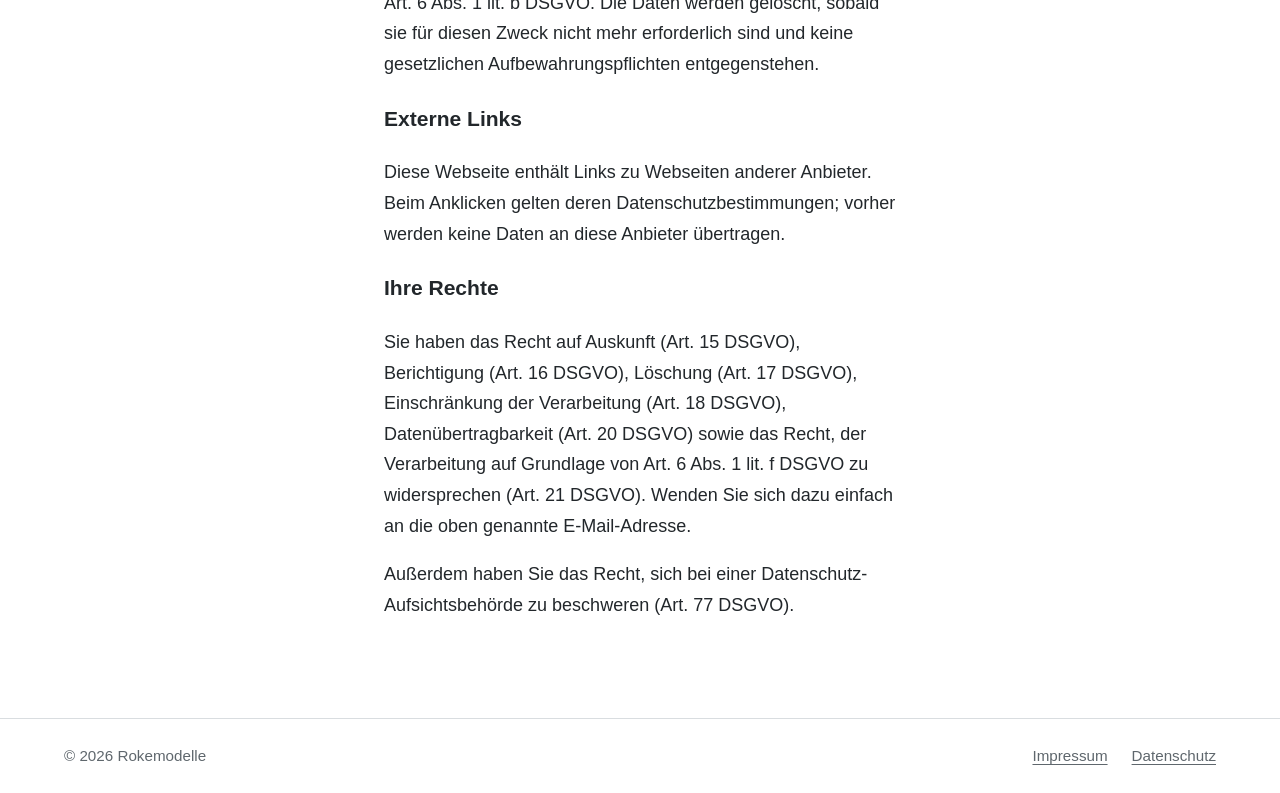
==== commit 78fb0b9d: "Modell-Übersicht und Dropdown-Menü" ====
--- a/impressum.html
+++ b/impressum.html
@@ -11,11 +11,34 @@
 <body class="unterseite">
 
   <header class="kopf">
-    <a class="wortmarke" href="index.html">Rokemodelle</a>
+    <a class="wortmarke" href="index.html"><img src="img/logo.png" alt="roke modelle" width="200" height="50"></a>
     <button class="menue-schalter" type="button" aria-expanded="false" aria-controls="navigation">Menü</button>
     <nav id="navigation" class="navigation" aria-label="Hauptnavigation">
       <a href="index.html">Home</a>
-      <a href="#">Modelle – Bauanleitungen</a>
+      <div class="mit-untermenue">
+        <a href="modelle.html">Modelle – Bauanleitungen</a>
+        <button class="untermenue-schalter" type="button" aria-expanded="false" aria-controls="untermenue" aria-label="Modelle anzeigen"></button>
+        <ul id="untermenue" class="untermenue">
+          <li class="gruppe"><span>Segelflugmodelle</span>
+          <ul>
+            <li><a href="modelle/asw-17.html">ASW 17</a></li>
+            <li><a href="modelle/asw-19t.html">ASW 19T</a></li>
+            <li><a href="modelle/ask-18.html">ASK 18</a></li>
+            <li><a href="modelle/sb-10.html">SB 10</a></li>
+            <li><a href="modelle/dg-202.html">DG 202</a></li>
+            <li><a href="modelle/twin-astir.html">Twin-Astir</a></li>
+          </ul></li>
+          <li class="gruppe"><span>Motorsegler</span>
+          <ul>
+            <li><a href="modelle/grob-g109.html">Grob G 109 M</a></li>
+          </ul></li>
+          <li class="gruppe"><span>Motorflugmodelle</span>
+          <ul>
+            <li><a href="modelle/extra-300.html">Mini Extra 300</a></li>
+            <li><a href="modelle/speed-canard.html">Speed Canard</a></li>
+          </ul></li>
+        </ul>
+      </div>
     </nav>
   </header>
 
--- a/css/style.css
+++ b/css/style.css
@@ -1,18 +1,14 @@
-/* Rokemodelle – Startseite
-   Nur Systemschriften, keine externen Dienste (DSGVO) */
-
 :root {
   --papier: #ffffff;
   --text: #22272b;
   --grau: #5f676d;
   --linie: #d9dde0;
+  --flaeche: #f3f4f5;
   --akzent: #1f5f8b;
   --link-hell: #4a8df0;
-  --nacht: #0e1a24;
+  --nacht: #1b1f26;
 
-  /* Vorlage nutzt Mulish; ohne externe Dienste greifen ähnliche Systemschriften */
-  --schrift-titel: "Mulish", "Nunito Sans", "Segoe UI", "Helvetica Neue", Arial, sans-serif;
-  --schrift-text: var(--schrift-titel);
+  --schrift: "Mulish", "Nunito Sans", "Segoe UI", "Helvetica Neue", Arial, sans-serif;
 
   --rand: clamp(1.25rem, 5vw, 4rem);
   --spalte: 40rem;
@@ -24,17 +20,14 @@
   margin: 0;
   background: var(--papier);
   color: var(--text);
-  font-family: var(--schrift-text);
+  font-family: var(--schrift);
   font-size: 1.125rem;
   line-height: 1.7;
 }
 
 a { color: var(--akzent); text-underline-offset: 0.2em; }
-a:focus-visible, button:focus-visible { outline: 2px solid var(--akzent); outline-offset: 3px; }
+a:focus-visible, button:focus-visible { outline: 2px solid var(--link-hell); outline-offset: 3px; }
 
-h1, .wortmarke, .navigation, .menue-schalter, .fuss, .lebensdaten { font-family: var(--schrift-titel); }
-
-/* Kopfzeile liegt über dem Titelbild */
 .kopf {
   position: absolute;
   top: 0; left: 0; right: 0;
@@ -50,7 +43,8 @@
 }
 .wortmarke { display: block; line-height: 0; }
 .wortmarke img { display: block; width: clamp(150px, 12vw, 200px); height: auto; }
-.navigation { display: flex; gap: 3rem; }
+
+.navigation { display: flex; align-items: center; gap: 3rem; }
 .navigation a {
   color: rgba(255,255,255,0.88);
   text-decoration: none;
@@ -59,16 +53,63 @@
   border-bottom: 2px solid transparent;
 }
 .navigation a:hover { color: #fff; }
-.navigation a[aria-current="page"] { color: #fff; border-bottom-color: #fff; }
+.navigation > a[aria-current="page"],
+.mit-untermenue > a[aria-current="page"] { color: #fff; border-bottom-color: #fff; }
+
+.mit-untermenue { position: relative; display: flex; align-items: center; gap: 0.35rem; }
+.untermenue-schalter {
+  width: 1.5rem; height: 1.5rem;
+  padding: 0; border: 0; background: none; cursor: pointer; color: inherit;
+  position: relative;
+}
+.untermenue-schalter::before {
+  content: "";
+  position: absolute; left: 50%; top: 40%;
+  width: 0.45rem; height: 0.45rem;
+  border-right: 2px solid rgba(255,255,255,0.88);
+  border-bottom: 2px solid rgba(255,255,255,0.88);
+  transform: translate(-50%, -50%) rotate(45deg);
+}
+.untermenue {
+  display: none;
+  position: absolute;
+  top: 100%; right: 0;
+  min-width: 15rem;
+  margin: 0.5rem 0 0; padding: 0.75rem 0;
+  list-style: none;
+  background: #fff;
+  border-radius: 4px;
+  box-shadow: 0 10px 30px rgba(0,0,0,0.25);
+}
+.untermenue::before { content: ""; position: absolute; left: 0; right: 0; top: -0.75rem; height: 0.75rem; }
+.mit-untermenue:hover .untermenue,
+.mit-untermenue:focus-within .untermenue,
+.mit-untermenue.offen .untermenue { display: block; }
+.untermenue ul { list-style: none; margin: 0; padding: 0; }
+.untermenue .gruppe > span {
+  display: block;
+  padding: 0.6rem 1.25rem 0.2rem;
+  font-size: 0.8rem;
+  color: var(--grau);
+}
+.untermenue .gruppe:not(:first-child) { margin-top: 0.35rem; border-top: 1px solid var(--linie); }
+.untermenue a {
+  display: block;
+  padding: 0.3rem 1.25rem;
+  color: var(--text);
+  border: 0;
+  font-size: 0.95rem;
+}
+.untermenue a:hover { color: var(--akzent); background: var(--flaeche); }
+
 .menue-schalter {
   display: none;
-  font: inherit; font-family: var(--schrift-titel); font-size: 1rem;
+  font: inherit; font-size: 1rem;
   background: none; color: #fff;
   border: 1px solid rgba(255,255,255,0.8);
   padding: 0.3rem 0.8rem; cursor: pointer;
 }
 
-/* Titelbild mit Brief */
 .titelbild {
   padding: clamp(10rem, 38vh, 22rem) var(--rand) clamp(4rem, 10vh, 7rem);
   background-color: var(--nacht);
@@ -81,12 +122,7 @@
   color: #fff;
 }
 .spalte { max-width: 52rem; margin: 0 auto; }
-.titelbild h1 {
-  margin: 0;
-  font-size: clamp(2.25rem, 3.2vw, 3rem);
-  font-weight: 700;
-  line-height: 1.15;
-}
+.titelbild h1 { margin: 0; font-size: clamp(2.25rem, 3.2vw, 3rem); font-weight: 700; line-height: 1.15; }
 .lebensdaten { margin: 0 0 2rem; font-size: 1rem; opacity: 0.9; }
 .titelbild p { margin: 0 0 1.5em; font-size: 1.2rem; line-height: 1.55; }
 .titelbild a { color: var(--link-hell); text-decoration: none; }
@@ -94,7 +130,33 @@
 .titelbild strong { font-weight: 700; }
 .titelbild .gruss { margin: 0; }
 
-/* Fußzeile */
+.unterseite .kopf { position: relative; max-width: none; background: var(--nacht); }
+.inhalt { max-width: var(--spalte); margin: 0 auto; padding: clamp(2.5rem, 7vw, 5rem) var(--rand); }
+.inhalt.breit { max-width: 52rem; }
+.inhalt h1 { font-size: clamp(1.75rem, 4vw, 2.5rem); font-weight: 700; line-height: 1.2; margin-top: 0; }
+.inhalt h2 { font-size: 1.35rem; margin-top: 2.5rem; }
+
+.einleitung { font-size: 1.2rem; line-height: 1.6; margin-bottom: 1rem; }
+.modellgruppe h2 { margin: 3rem 0 0.75rem; font-size: 1.1rem; color: var(--grau); font-weight: 600; }
+.modellliste { list-style: none; margin: 0; padding: 0; border-top: 1px solid var(--linie); }
+.modellliste a {
+  display: flex; flex-wrap: wrap; justify-content: space-between; align-items: baseline; gap: 0.25rem 1.5rem;
+  padding: 1rem 0.25rem;
+  border-bottom: 1px solid var(--linie);
+  color: var(--text);
+  text-decoration: none;
+}
+.modellliste a:hover { background: var(--flaeche); }
+.modellliste a:hover .modell-name { color: var(--akzent); }
+.modell-name { font-weight: 700; font-size: 1.15rem; }
+.modell-spannweite { color: var(--grau); font-size: 1rem; }
+
+.brotkrumen { font-size: 0.95rem; color: var(--grau); margin: 0 0 1rem; }
+.brotkrumen a { color: var(--grau); }
+.eckdaten { display: flex; flex-wrap: wrap; gap: 1rem 3rem; margin: 1.5rem 0 2.5rem; padding: 1.25rem 0; border-top: 1px solid var(--linie); border-bottom: 1px solid var(--linie); }
+.eckdaten dt { font-size: 0.9rem; color: var(--grau); }
+.eckdaten dd { margin: 0; font-weight: 700; }
+
 .fuss {
   display: flex; flex-wrap: wrap; justify-content: space-between; gap: 1rem;
   padding: 1.5rem var(--rand);
@@ -105,26 +167,26 @@
 .fuss nav { display: flex; gap: 1.5rem; }
 .fuss a { color: var(--grau); }
 
-/* Unterseiten (Impressum) */
-.unterseite .kopf { position: relative; color: var(--text); border-bottom: 1px solid var(--linie); }
-.unterseite .wortmarke, .unterseite .navigation a { color: var(--text); }
-.unterseite .menue-schalter { color: var(--text); border-color: var(--text); }
-.inhalt { max-width: var(--spalte); margin: 0 auto; padding: clamp(2.5rem, 7vw, 5rem) var(--rand); }
-.inhalt h1 { font-size: clamp(1.75rem, 4vw, 2.5rem); font-weight: 600; margin-top: 0; }
-.inhalt h2 { font-size: 1.35rem; margin-top: 2.5rem; }
-
-/* Mobil */
-@media (max-width: 720px) {
+@media (max-width: 820px) {
   .menue-schalter { display: block; }
   .navigation {
     display: none;
     position: absolute; top: 100%; left: 0; right: 0;
-    flex-direction: column; gap: 0;
+    flex-direction: column; align-items: stretch; gap: 0;
     background: var(--nacht);
+    padding-bottom: 0.5rem;
   }
   .navigation.offen { display: flex; }
-  .navigation a { padding: 0.9rem var(--rand); border-top: 1px solid rgba(255,255,255,0.15); color: #fff !important; }
-  .no-js .navigation { display: flex; position: static; background: none; }
+  .navigation > a, .mit-untermenue > a { display: block; padding: 0.9rem var(--rand); border-top: 1px solid rgba(255,255,255,0.15); color: #fff; }
+  .navigation > a[aria-current="page"], .mit-untermenue > a[aria-current="page"] { border-bottom-color: transparent; font-weight: 700; }
+  .mit-untermenue { display: block; }
+  .untermenue-schalter { display: none; }
+  .untermenue, .mit-untermenue:hover .untermenue { display: block; position: static; margin: 0; padding: 0 0 0.5rem; background: none; box-shadow: none; min-width: 0; }
+  .untermenue .gruppe > span { color: rgba(255,255,255,0.55); padding: 0.5rem var(--rand) 0.1rem calc(var(--rand) + 1rem); }
+  .untermenue .gruppe:not(:first-child) { border-top: 0; margin-top: 0; }
+  .untermenue a { color: rgba(255,255,255,0.9); padding: 0.35rem var(--rand) 0.35rem calc(var(--rand) + 1rem); }
+  .untermenue a:hover { background: rgba(255,255,255,0.08); color: #fff; }
+  .no-js .navigation { display: flex; position: static; }
   .titelbild { background-attachment: scroll; padding-top: 9rem; }
   .titelbild p { font-size: 1.075rem; }
 }
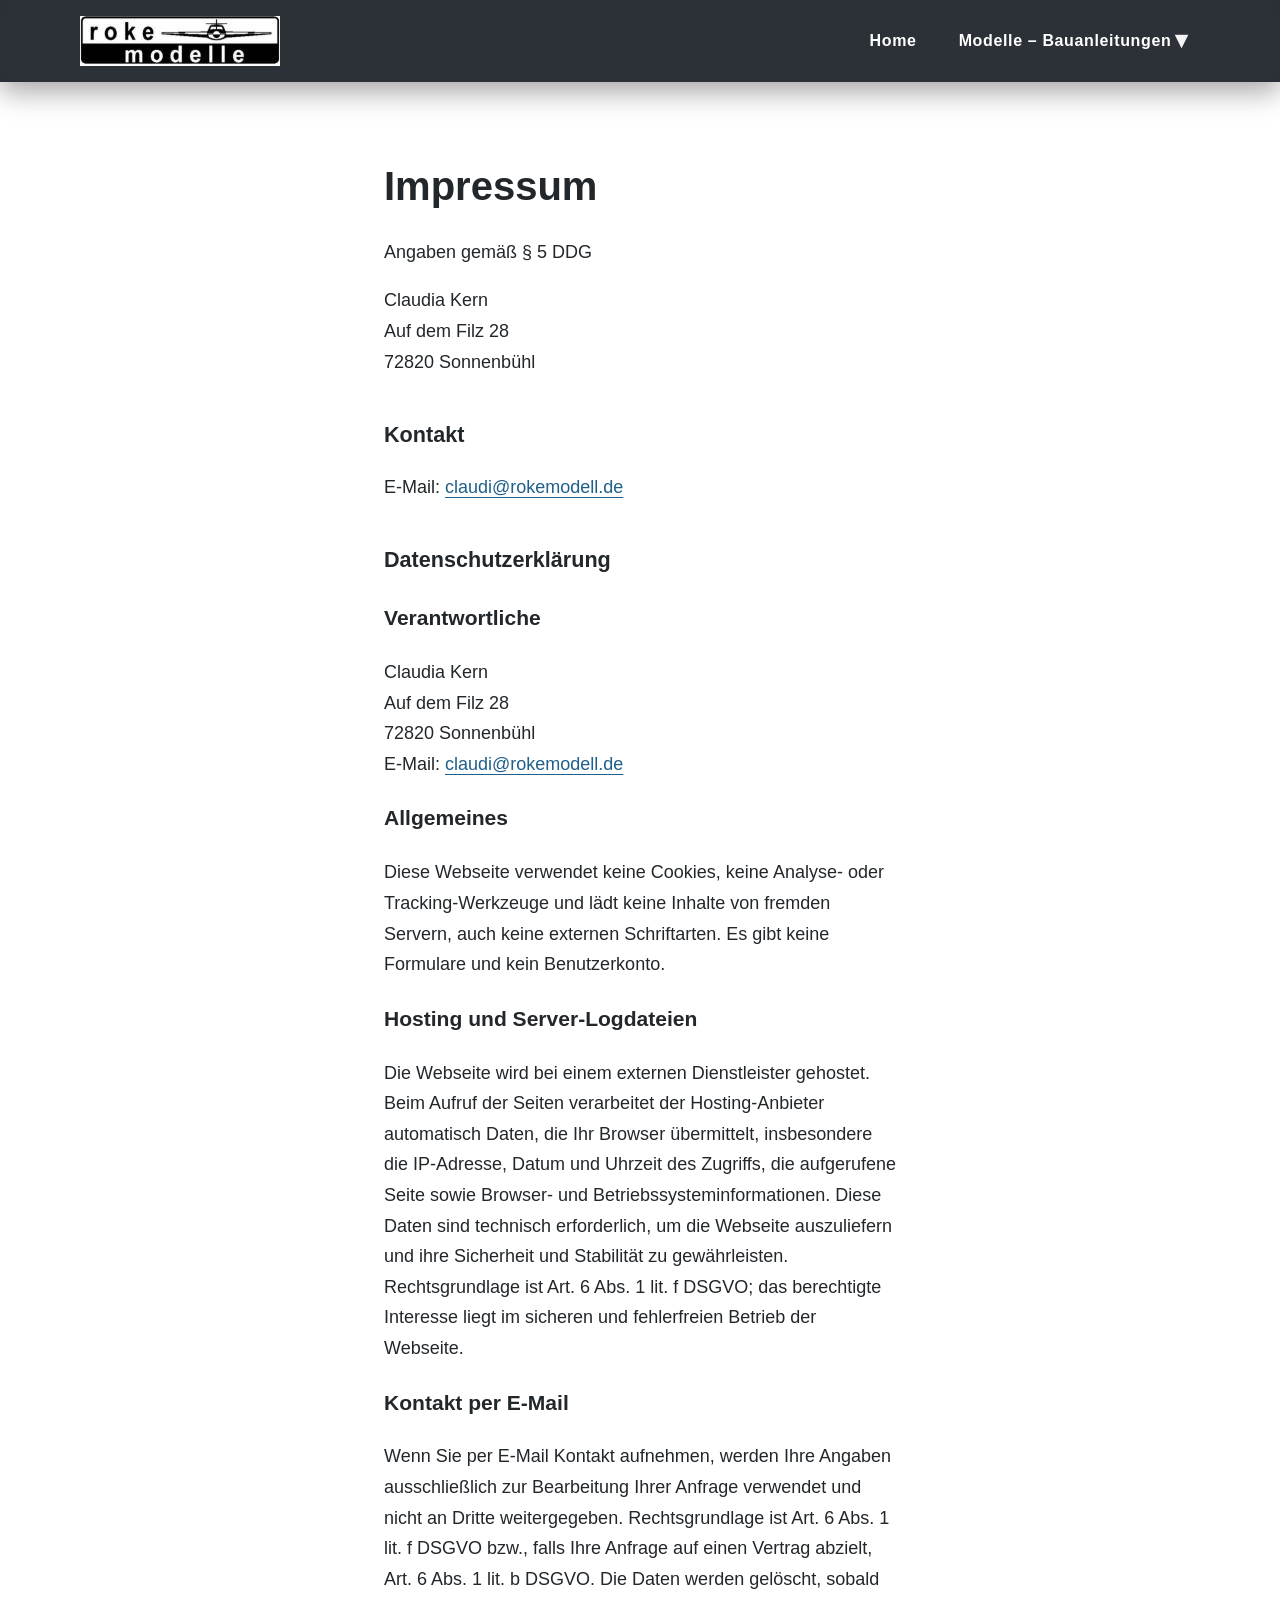
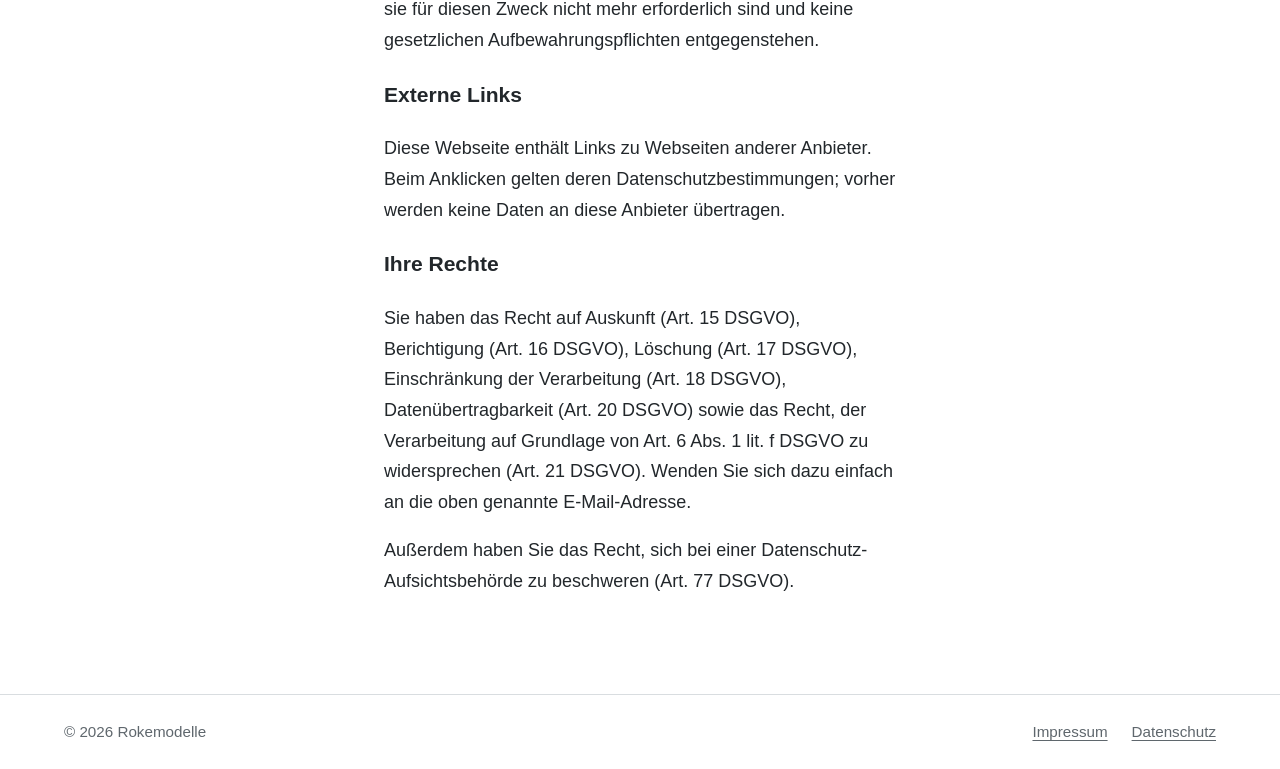
==== commit f92fcfc8: "Menü im Stil der FSU-Seite: fester Kopf, Klick-Dropdown, Menü-Knopf auf dem Handy" ====
--- a/impressum.html
+++ b/impressum.html
@@ -10,36 +10,31 @@
 </head>
 <body class="unterseite">
 
-  <header class="kopf">
-    <a class="wortmarke" href="index.html"><img src="img/logo.png" alt="roke modelle" width="200" height="50"></a>
-    <button class="menue-schalter" type="button" aria-expanded="false" aria-controls="navigation">Menü</button>
-    <nav id="navigation" class="navigation" aria-label="Hauptnavigation">
-      <a href="index.html">Home</a>
-      <div class="mit-untermenue">
-        <a href="modelle.html">Modelle – Bauanleitungen</a>
-        <button class="untermenue-schalter" type="button" aria-expanded="false" aria-controls="untermenue" aria-label="Modelle anzeigen"></button>
-        <ul id="untermenue" class="untermenue">
-          <li class="gruppe"><span>Segelflugmodelle</span>
-          <ul>
-            <li><a href="modelle/asw-17.html">ASW 17</a></li>
-            <li><a href="modelle/asw-19t.html">ASW 19T</a></li>
-            <li><a href="modelle/ask-18.html">ASK 18</a></li>
-            <li><a href="modelle/sb-10.html">SB 10</a></li>
-            <li><a href="modelle/dg-202.html">DG 202</a></li>
-            <li><a href="modelle/twin-astir.html">Twin-Astir</a></li>
-          </ul></li>
-          <li class="gruppe"><span>Motorsegler</span>
-          <ul>
-            <li><a href="modelle/grob-g109.html">Grob G 109 M</a></li>
-          </ul></li>
-          <li class="gruppe"><span>Motorflugmodelle</span>
-          <ul>
-            <li><a href="modelle/extra-300.html">Mini Extra 300</a></li>
-            <li><a href="modelle/speed-canard.html">Speed Canard</a></li>
-          </ul></li>
-        </ul>
-      </div>
+  <header class="site-header">
+    <div class="header-row">
+      <a class="brand" href="index.html"><img src="img/logo.png" alt="roke modelle" width="200" height="50"></a>
+    <nav class="main-nav" aria-label="Hauptnavigation">
+      <button class="nav-toggle" type="button" aria-expanded="false" aria-controls="hauptmenue">Menü</button>
+      <ul id="hauptmenue">
+        <li><a href="index.html"><span class="nav-label">Home</span></a></li>
+        <li class="has-children">
+          <a href="modelle.html" aria-haspopup="true" aria-expanded="false" data-menu-parent><span class="nav-label">Modelle – Bauanleitungen</span></a>
+          <ul class="sub-menu">
+            <li><a href="modelle.html"><span class="nav-label">Übersicht</span></a></li>
+            <li><a href="modelle/asw-17.html"><span class="nav-label">ASW 17</span></a></li>
+            <li><a href="modelle/asw-19t.html"><span class="nav-label">ASW 19T</span></a></li>
+            <li><a href="modelle/ask-18.html"><span class="nav-label">ASK 18</span></a></li>
+            <li><a href="modelle/sb-10.html"><span class="nav-label">SB 10</span></a></li>
+            <li><a href="modelle/dg-202.html"><span class="nav-label">DG 202</span></a></li>
+            <li><a href="modelle/twin-astir.html"><span class="nav-label">Twin-Astir</span></a></li>
+            <li><a href="modelle/grob-g109.html"><span class="nav-label">Grob G 109 M</span></a></li>
+            <li><a href="modelle/extra-300.html"><span class="nav-label">Mini Extra 300</span></a></li>
+            <li><a href="modelle/speed-canard.html"><span class="nav-label">Speed Canard</span></a></li>
+          </ul>
+        </li>
+      </ul>
     </nav>
+    </div>
   </header>
 
   <main class="inhalt">
--- a/css/style.css
+++ b/css/style.css
@@ -28,86 +28,116 @@
 a { color: var(--akzent); text-underline-offset: 0.2em; }
 a:focus-visible, button:focus-visible { outline: 2px solid var(--link-hell); outline-offset: 3px; }
 
-.kopf {
+body { --header-height: 82px; }
+body:has(.site-header.is-scrolled) { --header-height: 56px; }
+
+.site-header {
+  --header-bg: rgba(0, 0, 0, 0.6);
+  --header-backdrop-filter: blur(6px);
+  --transition-period: 0.25s;
+  position: fixed;
+  top: 0; left: 0;
+  z-index: 10;
+  width: 100%;
+  height: var(--header-height);
+  transition: height var(--transition-period) ease;
+  background: var(--header-bg);
+  box-shadow: 0 10px 28px rgba(0, 0, 0, 0.35);
+}
+.site-header::before {
+  content: "";
   position: absolute;
-  top: 0; left: 0; right: 0;
-  z-index: 10;
+  inset: 0;
+  backdrop-filter: var(--header-backdrop-filter);
+  z-index: -1;
+}
+.header-row {
+  --header-padding: 3px;
+  display: flex;
+  justify-content: space-between;
+  align-items: stretch;
+  column-gap: 24px;
+  height: 100%;
+  max-width: 78rem;
+  margin: 0 auto;
+  padding: var(--header-padding) var(--rand);
+}
+.brand { display: inline-flex; align-items: center; height: 100%; line-height: 0; }
+.brand img {
+  display: block;
+  height: calc(var(--header-height) - 32px);
+  width: auto;
+  transition: height var(--transition-period) ease;
+}
+
+.main-nav ul { list-style: none; margin: 0; padding: 0; }
+.main-nav > ul { display: flex; align-items: center; gap: 18px; height: 100%; }
+.main-nav li { position: relative; display: flex; align-items: stretch; }
+.main-nav > ul > li { height: 100%; padding: 0 10px; }
+.main-nav a {
+  color: #fff;
+  font-size: 1rem;
+  font-weight: 600;
+  letter-spacing: 0.04em;
+  text-decoration: none;
+  white-space: nowrap;
+}
+.main-nav > ul > li > a { display: inline-flex; align-items: center; height: 100%; padding: 0 2px; }
+.main-nav li.is-active > a .nav-label {
+  text-decoration: underline;
+  text-underline-offset: 6px;
+  text-decoration-thickness: 2px;
+}
+.main-nav li.has-children > a::after {
+  content: "▾";
+  margin: -0.1em 0 0 4px;
+  font-size: 1.5em;
+  line-height: 0;
+  opacity: 0.95;
+}
+.main-nav li.is-open > a::after { color: #a9d9ff; }
+
+.main-nav .sub-menu {
+  display: none;
+  position: absolute;
+  top: calc(100% + var(--header-padding));
+  left: 0;
+  flex-direction: column;
+  min-width: 100%;
+  max-width: 280px;
+  overflow: hidden;
+  background: var(--header-bg);
+  backdrop-filter: var(--header-backdrop-filter);
+  border-radius: 0 0 14px 14px;
+  box-shadow: 0 9px 18px rgba(8, 24, 28, 0.18);
+}
+.main-nav li.is-open > .sub-menu { display: flex; }
+.main-nav .sub-menu li { width: 100%; }
+.main-nav .sub-menu a {
   display: flex;
   align-items: center;
-  justify-content: space-between;
-  gap: 1rem;
-  max-width: 78rem;
-  margin: 0 auto;
-  padding: 1.9rem var(--rand);
-  color: #fff;
-}
-.wortmarke { display: block; line-height: 0; }
-.wortmarke img { display: block; width: clamp(150px, 12vw, 200px); height: auto; }
-
-.navigation { display: flex; align-items: center; gap: 3rem; }
-.navigation a {
-  color: rgba(255,255,255,0.88);
-  text-decoration: none;
-  font-size: 1rem;
-  padding: 0.5rem 0;
-  border-bottom: 2px solid transparent;
-}
-.navigation a:hover { color: #fff; }
-.navigation > a[aria-current="page"],
-.mit-untermenue > a[aria-current="page"] { color: #fff; border-bottom-color: #fff; }
-
-.mit-untermenue { position: relative; display: flex; align-items: center; gap: 0.35rem; }
-.untermenue-schalter {
-  width: 1.5rem; height: 1.5rem;
-  padding: 0; border: 0; background: none; cursor: pointer; color: inherit;
-  position: relative;
-}
-.untermenue-schalter::before {
-  content: "";
-  position: absolute; left: 50%; top: 40%;
-  width: 0.45rem; height: 0.45rem;
-  border-right: 2px solid rgba(255,255,255,0.88);
-  border-bottom: 2px solid rgba(255,255,255,0.88);
-  transform: translate(-50%, -50%) rotate(45deg);
-}
-.untermenue {
+  width: 100%;
+  padding: 15px 16px 13px;
+  font-size: 0.95rem;
+  line-height: 1;
+}
+.main-nav .sub-menu a:hover { background: rgba(255, 255, 255, 0.14); }
+.main-nav .sub-menu li.is-active > a .nav-label { text-underline-offset: 4px; }
+
+.nav-toggle {
   display: none;
-  position: absolute;
-  top: 100%; right: 0;
-  min-width: 15rem;
-  margin: 0.5rem 0 0; padding: 0.75rem 0;
-  list-style: none;
-  background: #fff;
-  border-radius: 4px;
-  box-shadow: 0 10px 30px rgba(0,0,0,0.25);
-}
-.untermenue::before { content: ""; position: absolute; left: 0; right: 0; top: -0.75rem; height: 0.75rem; }
-.mit-untermenue:hover .untermenue,
-.mit-untermenue:focus-within .untermenue,
-.mit-untermenue.offen .untermenue { display: block; }
-.untermenue ul { list-style: none; margin: 0; padding: 0; }
-.untermenue .gruppe > span {
-  display: block;
-  padding: 0.6rem 1.25rem 0.2rem;
+  align-self: center;
+  padding: 10px 16px 9px;
+  background: none;
+  border: 2px solid rgba(243, 251, 253, 0.75);
+  border-radius: 999px;
+  color: #f3fbfd;
+  font: inherit;
   font-size: 0.8rem;
-  color: var(--grau);
-}
-.untermenue .gruppe:not(:first-child) { margin-top: 0.35rem; border-top: 1px solid var(--linie); }
-.untermenue a {
-  display: block;
-  padding: 0.3rem 1.25rem;
-  color: var(--text);
-  border: 0;
-  font-size: 0.95rem;
-}
-.untermenue a:hover { color: var(--akzent); background: var(--flaeche); }
-
-.menue-schalter {
-  display: none;
-  font: inherit; font-size: 1rem;
-  background: none; color: #fff;
-  border: 1px solid rgba(255,255,255,0.8);
-  padding: 0.3rem 0.8rem; cursor: pointer;
+  font-weight: 700;
+  letter-spacing: 0.12em;
+  text-transform: uppercase;
+  cursor: pointer;
 }
 
 .titelbild {
@@ -130,7 +160,8 @@
 .titelbild strong { font-weight: 700; }
 .titelbild .gruss { margin: 0; }
 
-.unterseite .kopf { position: relative; max-width: none; background: var(--nacht); }
+.unterseite { padding-top: 82px; }
+.unterseite .site-header { --header-bg: rgba(27, 31, 38, 0.92); }
 .inhalt { max-width: var(--spalte); margin: 0 auto; padding: clamp(2.5rem, 7vw, 5rem) var(--rand); }
 .inhalt.breit { max-width: 52rem; }
 .inhalt h1 { font-size: clamp(1.75rem, 4vw, 2.5rem); font-weight: 700; line-height: 1.2; margin-top: 0; }
@@ -167,26 +198,41 @@
 .fuss nav { display: flex; gap: 1.5rem; }
 .fuss a { color: var(--grau); }
 
-@media (max-width: 820px) {
-  .menue-schalter { display: block; }
-  .navigation {
+@media (max-width: 950px) {
+  .nav-toggle { display: inline-flex; }
+  .main-nav { position: relative; display: flex; align-items: center; }
+  .main-nav > ul {
     display: none;
-    position: absolute; top: 100%; left: 0; right: 0;
-    flex-direction: column; align-items: stretch; gap: 0;
-    background: var(--nacht);
-    padding-bottom: 0.5rem;
+    position: fixed;
+    top: var(--header-height);
+    right: 0;
+    width: 280px;
+    max-height: calc(97vh - var(--header-height));
+    overflow-y: auto;
+    height: auto;
+    flex-direction: column;
+    align-items: stretch;
+    gap: 0;
+    background: var(--header-bg);
+    backdrop-filter: var(--header-backdrop-filter);
+    border-radius: 0 0 0 14px;
+    box-shadow: 0 9px 18px rgba(8, 24, 28, 0.18);
+    transition: top var(--transition-period) ease;
   }
-  .navigation.offen { display: flex; }
-  .navigation > a, .mit-untermenue > a { display: block; padding: 0.9rem var(--rand); border-top: 1px solid rgba(255,255,255,0.15); color: #fff; }
-  .navigation > a[aria-current="page"], .mit-untermenue > a[aria-current="page"] { border-bottom-color: transparent; font-weight: 700; }
-  .mit-untermenue { display: block; }
-  .untermenue-schalter { display: none; }
-  .untermenue, .mit-untermenue:hover .untermenue { display: block; position: static; margin: 0; padding: 0 0 0.5rem; background: none; box-shadow: none; min-width: 0; }
-  .untermenue .gruppe > span { color: rgba(255,255,255,0.55); padding: 0.5rem var(--rand) 0.1rem calc(var(--rand) + 1rem); }
-  .untermenue .gruppe:not(:first-child) { border-top: 0; margin-top: 0; }
-  .untermenue a { color: rgba(255,255,255,0.9); padding: 0.35rem var(--rand) 0.35rem calc(var(--rand) + 1rem); }
-  .untermenue a:hover { background: rgba(255,255,255,0.08); color: #fff; }
-  .no-js .navigation { display: flex; position: static; }
+  body.nav-open .main-nav > ul { display: block; }
+  .main-nav li { display: block; }
+  .main-nav > ul > li { width: 100%; height: auto; padding: 0; }
+  .main-nav > ul > li > a { display: flex; justify-content: space-between; width: 100%; padding: 18px 16px 16px; }
+  .main-nav > ul > li > a:hover { background: rgba(255, 255, 255, 0.14); }
+  .main-nav .sub-menu {
+    position: static;
+    max-width: none;
+    background: transparent;
+    backdrop-filter: none;
+    box-shadow: none;
+    border-radius: 0;
+  }
+  .main-nav .sub-menu a { padding: 15px 12px 13px 32px; line-height: 1.2; }
   .titelbild { background-attachment: scroll; padding-top: 9rem; }
   .titelbild p { font-size: 1.075rem; }
 }
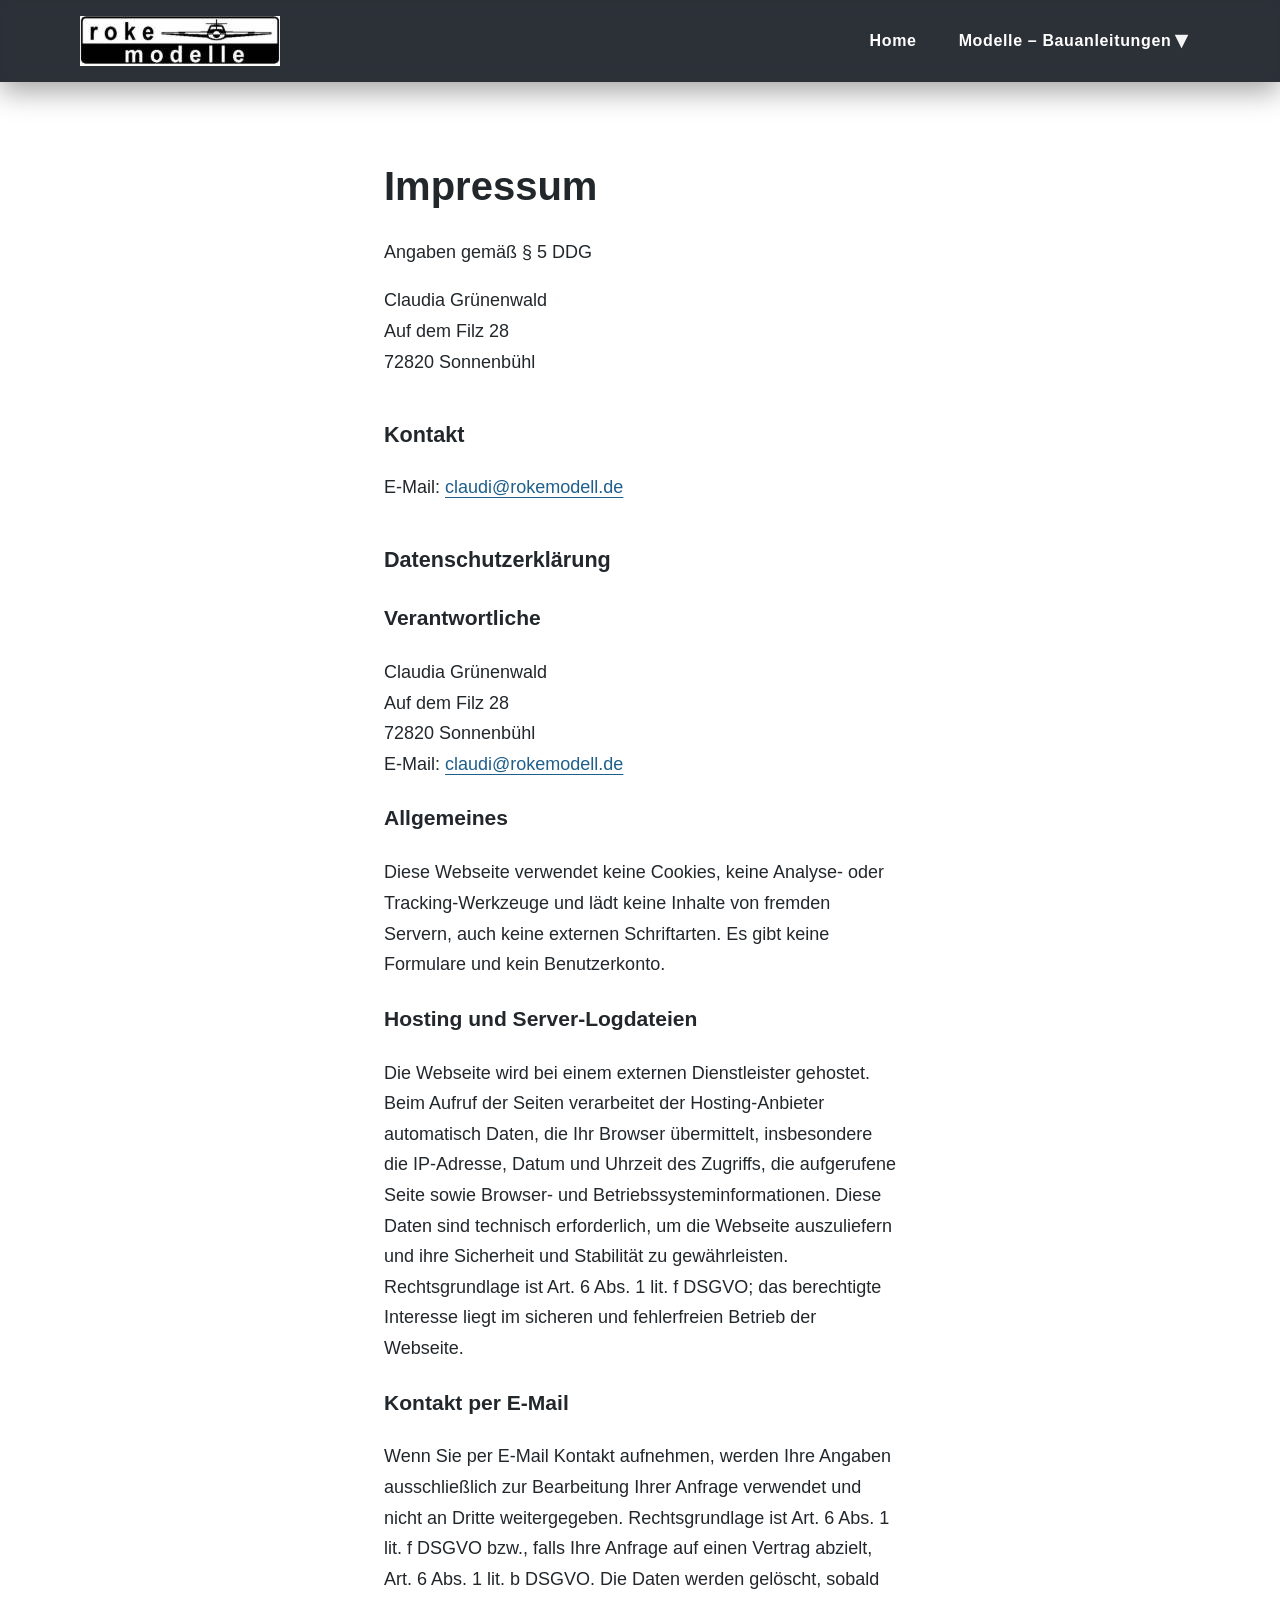
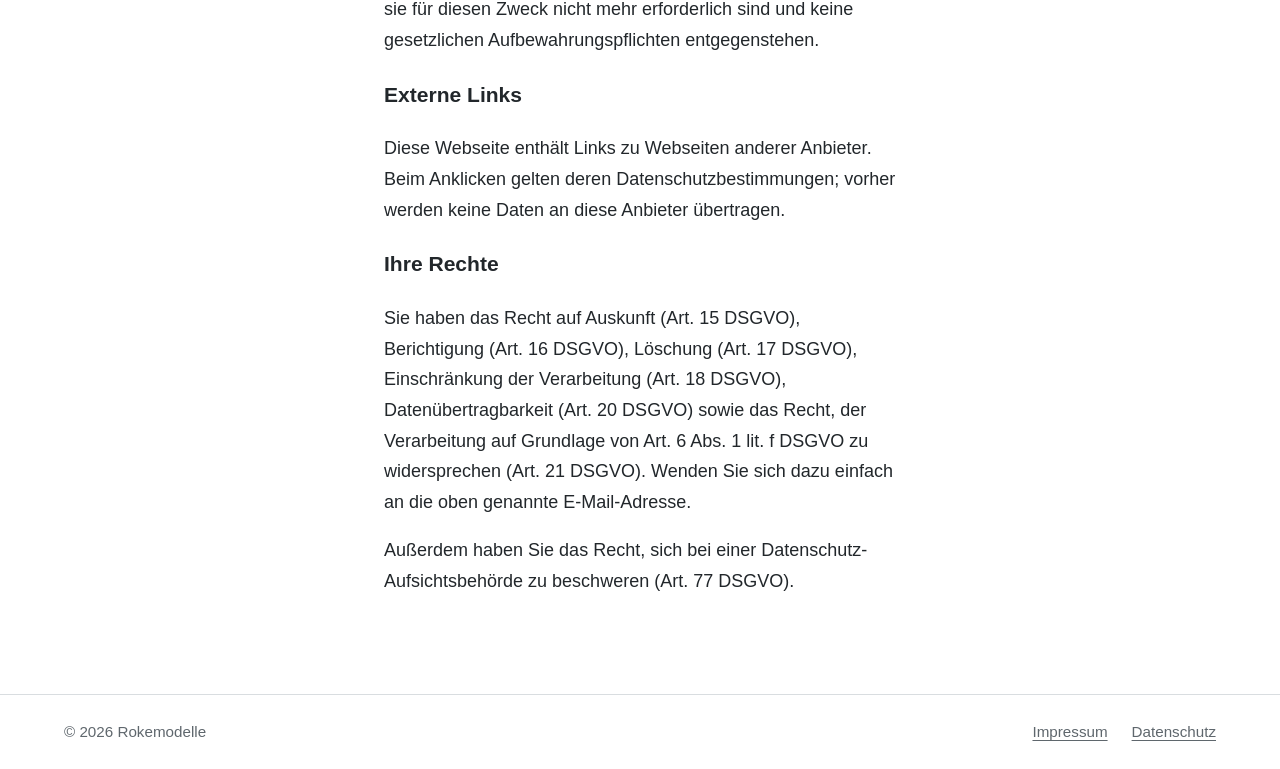
==== commit c804134e: "Update contact name from Claudia Kern to Claudia Grünenwald" ====
--- a/impressum.html
+++ b/impressum.html
@@ -41,7 +41,7 @@
     <h1>Impressum</h1>
     <p>Angaben gemäß § 5 DDG</p>
     <p>
-      Claudia Kern<br>
+      Claudia Grünenwald<br>
       Auf dem Filz 28<br>
       72820 Sonnenbühl
     </p>
@@ -52,7 +52,7 @@
 
     <h3>Verantwortliche</h3>
     <p>
-      Claudia Kern<br>
+      Claudia Grünenwald<br>
       Auf dem Filz 28<br>
       72820 Sonnenbühl<br>
       E-Mail: <a class="mail" data-m="ZWQubGxlZG9tZWtvckBpZHVhbGM=" href="#">claudi (at) rokemodell (Punkt) de</a>
